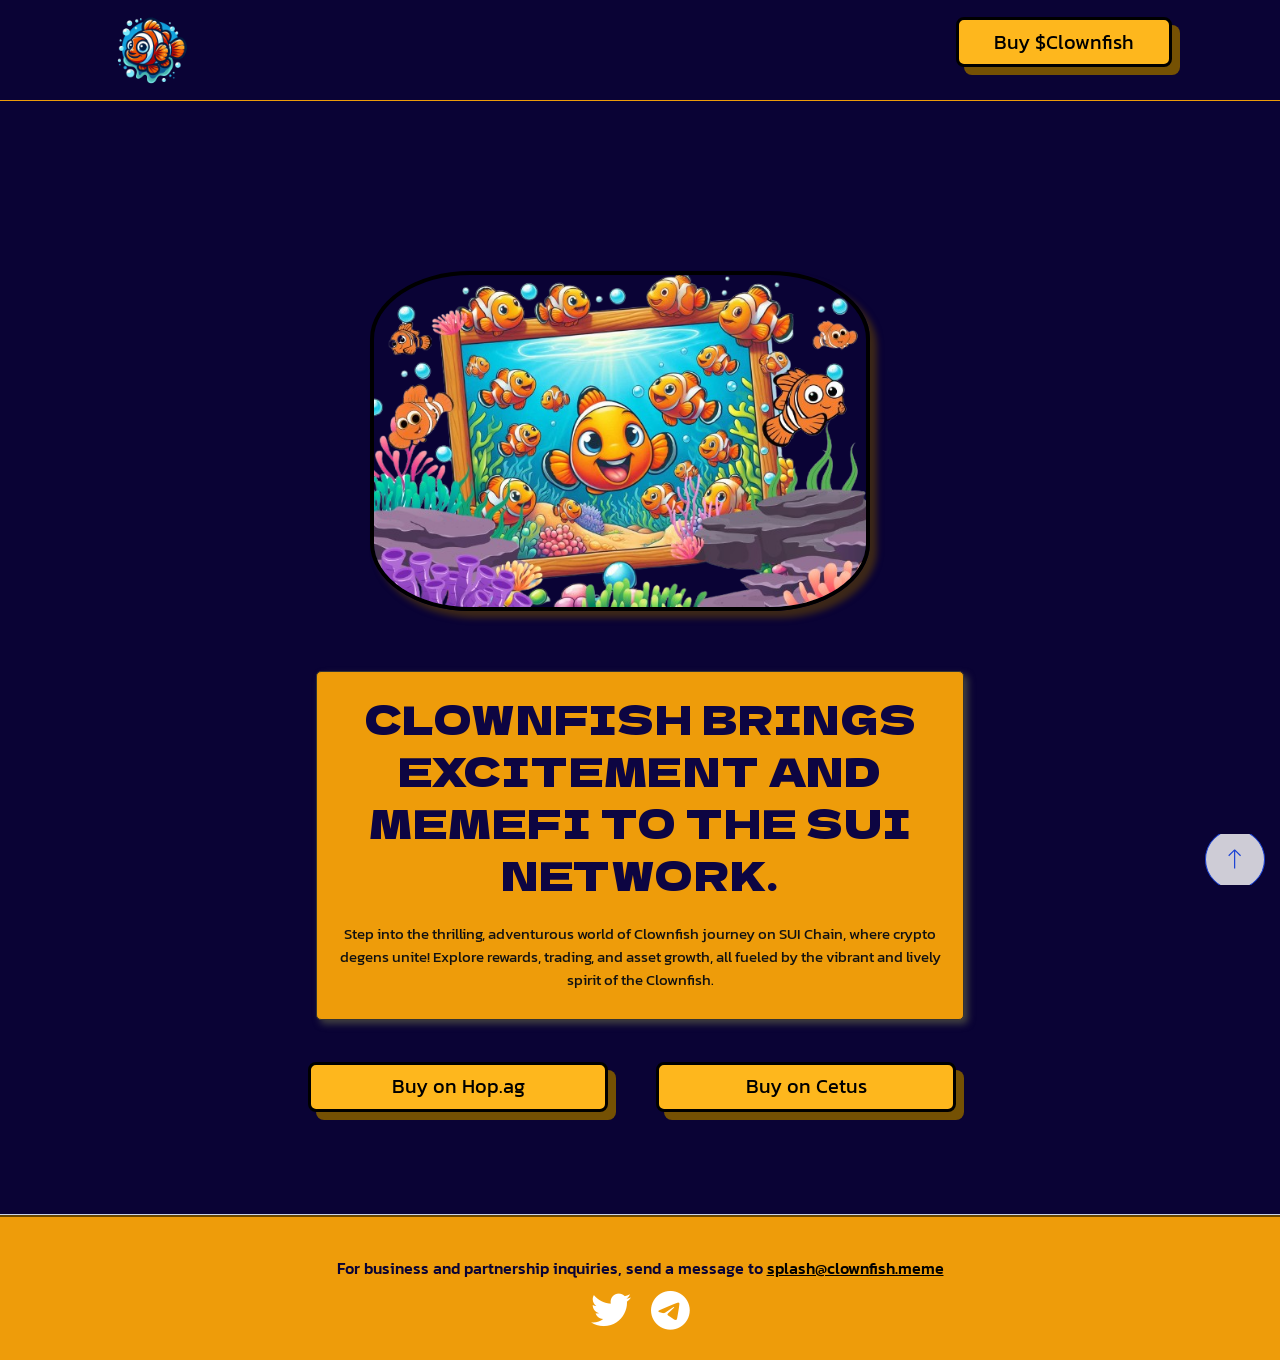
==== index.html @ 293bdab3 "deploy 4" ====
<!DOCTYPE html>
<html lang="en">
  <head>
    <meta charset="UTF-8" />
    <meta http-equiv="X-UA-Compatible" content="IE=edge" />
    <meta name="viewport" content="width=device-width, initial-scale=1.0" />
    <meta
      name="theme-color"
      media="(prefers-color-scheme: light)"
      content="white"
    />
    <meta
      name="theme-color"
      media="(prefers-color-scheme: dark)"
      content="#222222"
    />
    <!-- Google Fonts -->

    <!-- CSS Styles  -->
    <link
      href="https://fonts.googleapis.com/css2?family=Kanit:wght@400;500&amp;family=Dela+Gothic+One&amp;display=swap"
      rel="stylesheet"
    />
    <link rel="stylesheet" href="css/vendor/bootstrap.min.css" />
    <link rel="stylesheet" href="css/vendor/animate.css" />
    <link rel="stylesheet" href="css/vendor/owl.carousel.min.css" />
    <link rel="stylesheet" href="css/vendor/owl.theme.default.min.css" />
    <link rel="stylesheet" href="css/style.min5152.css?ver=1.0" />
    <link rel="stylesheet" href="./css/style.css" />
    <!-- <link rel="shortcut icon" href="./assets/logo.png" /> -->
    <title>Welcome to Clownfish!</title>
    <meta
      name="description"
      content="Step into the thrilling, adventurous world of Clownfish journey on SUI Chain"
    />
    <meta
      name="keywords"
      content="Clownfish, SUI Chain, Meme Finance, Memefi, Meme, DAO, Decentralized Autonomous Organization, Clownfish token, Clownfish meme token"
    />
    <link
      rel="shortcut icon"
      href="./img/favicons/favicon.ico"
      type="image/x-icon"
    />
    <link
      rel="apple-touch-icon"
      href="./img/favicons/apple-touch-icon.png"
      sizes="180x180"
    />
    <link
      rel="android-chrome"
      href="img/favicons/android-chrome-192x192.png"
      sizes="192x192"
    />
    <meta
      name="msapplication-TileImage"
      content="img/favicons/favicon-32x32.png"
    />
    <meta name="msapplication-TileColor" content="#B20099" />
    <meta name="application-name" content="name" />
    <link
      rel="stylesheet"
      href="https://cdnjs.cloudflare.com/ajax/libs/font-awesome/6.6.0/css/all.min.css"
    />
  </head>

  <body class="theme-light">
    <!-- <header class="header" style="background: url(/assets/banner-bg.avif)"> -->
    <header class="header" style="background: #0a0335">
      <div class="" style="border-bottom: 1px solid #ee9c0a !important">
        <div class="container">
          <nav
            class="header__navbar navbar navbar-expand-lg header-flex"
            style="height: 100px"
          >
            <div class="logo-width">
              <a class="navbar-brand" href="/">
                <img src="./img/logo.png" alt="" class="logo-img" />
              </a>
            </div>
            <button
              class="navbar-toggler hide-on-mobile"
              type="button"
              data-bs-toggle="collapse"
              data-bs-target="#navbarContent"
              aria-controls="navbarContent"
              aria-expanded="false"
              aria-label="Toggle navigation"
            >
              <i class="fa fa-bars" style="font-size: 35px"></i>
            </button>
            <!-- <div
            class="collapse navbar-collapse menu-width shadow-box hide-on-mobile"
            id="navbarContent"
          >
            <ul class="menu-container shadow-box-inner">
              <li class="nav-item">
                <a class="nav-link" href="#about">About</a>
              </li>
              <li class="nav-item">
                <a class="nav-link" href="#ecosystem">Ecosystem</a>
              </li>

              <li class="nav-item">
                <a class="nav-link" href="#roadmap">Roadmap</a>
              </li>
              <li class="nav-item">
                <a class="nav-link" href="#tokenomics">Tokenomics</a>
              </li>
            </ul>
          </div> -->
            <div class="shadow-box logo-width hide-on-mobile">
              <a
                class="navbar-brand shadow-box-inner buy-btn"
                href=""
                target="_blank"
              >
                Buy $Clownfish
              </a>
            </div>
          </nav>
        </div>
      </div>
      <section
        class="section-hero"
        style="background: #0a0335; border-bottom: 0px solid #ee9c0a !important"
      >
        <div class="section-hero__container container banner-container">
          <div class="top-text-container"></div>
          <div class="banner-upper">
            <div
              class="banner-img-container animate__animated animate__slideInUp animate__delay-1s"
            >
              <img src="./img/fish-2.png" alt="" class="swingX2 banner" />
              <!-- <img src="./img/fish.png" alt="" class="swingX" /> -->
              <!-- <img src="./assets/img4.jpg" alt="" class="swingX2" /> -->
            </div>

            <div class="about-text-container">
              <div class="about-text">
                <h2
                  class="section-description__title nft-h2 wow animate__animated animate__fadeIn"
                  style="color: #0d0542; text-align: center"
                >
                  Clownfish brings excitement and Memefi to the Sui network.
                </h2>
                <p
                  class="section-description__text animate__animated animate__fadeIn animate__delay-2s"
                  style="color: #111; text-align: center"
                >
                  Step into the thrilling, adventurous world of Clownfish
                  journey on SUI Chain, where crypto degens unite! Explore
                  rewards, trading, and asset growth, all fueled by the vibrant
                  and lively spirit of the Clownfish.
                </p>
              </div>
              <div class="buy-btn-cont">
                <div class="shadow-box btn-width swingSlow">
                  <a
                    class="navbar-brand shadow-box-inner buy-btn"
                    href=""
                    target="_blank"
                  >
                    Buy on Hop.ag
                  </a>
                </div>
                <div class="shadow-box btn-width swingSlow">
                  <a
                    class="navbar-brand shadow-box-inner buy-btn"
                    href=""
                    target="_blank"
                  >
                    Buy on Cetus</a
                  >
                </div>
              </div>
            </div>
          </div>
        </div>
      </section>
    </header>

    <!-- <main class="main m-0 p-0 section-2-bg" style="border: 0px !important">
      <section style="background: #000">
        <div class="section-hero__container container banner-container">
          <div class="video-section">
            <div class="video-container">
              <p>Watch <span style="color: #bbb">Project</span> Trailer</p>
              <iframe
                src="https://www.youtube.com/embed/z_AbfPXTKms?si=oS0ZewDvRdqZ8GlW"
                title="YouTube video player"
                frameborder="0"
                allow="accelerometer; autoplay; clipboard-write; encrypted-media; gyroscope; picture-in-picture; web-share"
                referrerpolicy="strict-origin-when-cross-origin"
                allowfullscreen
              ></iframe>
            </div>
            <div
              class="banner-img-container animate__animated animate__slideInUp animate__delay-1s col-lg-5 col-md-10 col-12 img-box"
            >
              <img src="./assets/img3.jpg" alt="" class="swing" />
              <img src="./assets/img1.jpg" alt="" class="swingX2" />
            </div>
          </div>
        </div>
      </section>
    </main> -->

    <footer
      style="
        background-color: #ee9c0a;
        border-top: 2px solid #684701 !important;
      "
    >
      <div class="footer__container container">
        <div class="row">
          <div class="col-12">
            <div class="footer__social">
              <p
                style="
                  color: #0a0335;
                  font-weight: 500;
                  font-size: 16px;
                  text-align: center;
                  margin-bottom: 10px;
                  margin-top: 40px;
                "
              >
                For business and partnership inquiries, send a message to
                <a href="mailto:splash@clownfish.meme" style="color: #000"
                  >splash@clownfish.meme</a
                >
              </p>
              <ul class="social__list" style="margin-bottom: 30px">
                <li class="social__item_footer">
                  <a
                    class="d-flex text-decoration-none"
                    href="https://x.com/ClownfishOnSui"
                    target="_blank"
                    style="color: #fff"
                  >
                    <i class="fa-brands fa-twitter social-icon-item"></i>
                  </a>
                </li>
                <li class="social__item_footer">
                  <a
                    class="d-flex text-decoration-none"
                    href="https://t.me/ClownfishOnSui"
                    target="_blank"
                    style="color: #fff"
                  >
                    <i class="fa-brands fa-telegram social-icon-item"></i>
                  </a>
                </li>
              </ul>
            </div>
          </div>
        </div>
      </div>
    </footer>

    <div class="scroll-to-top"></div>

    <!-- Javascript Files -->
    <script src="js/vendor/jquery-3.6.0.min.js"></script>
    <script src="js/vendor/bootstrap.min.js"></script>
    <script src="js/vendor/wow.min.js"></script>
    <script src="js/vendor/owl.carousel.min.js"></script>
    <script src="js/script5152.js?ver=1.0"></script>
    <script>
      new WOW().init();
    </script>

    <script>
      const ca = "0xce1754f1ac7461AA62781Ff69fe318e90f8E8bC1";
      const caDiv = document.querySelector("#ca");
      caDiv.innerText = `CA: ${ca.substr(0, 10)}...${ca.substr(
        30,
        42
      )} (tap to copy)`;
      caDiv.addEventListener("click", function () {
        const input = document.createElement("input");
        input.value = ca;
        document.body.appendChild(input);
        input.select();
        document.execCommand("copy");
        document.body.removeChild(input);
        alert(`Contract address successfully copied`);
      });
    </script>
  </body>
</html>
---- css/style.min5152.css ----
@charset "UTF-8";
body {
  margin: 0;
  padding: 0;
  min-height: 100vh;
  display: flex;
  flex-direction: column;
  font-family: 'Kanit', sans-serif;
  font-weight: 400;
  font-size: 15px;
  line-height: 23px;
}
body.theme-dark {
  background-color: #222;
  color: #fff;
}

.main {
  position: relative;
  overflow: hidden;
}

.py-60 {
  padding-top: 60px;
  padding-bottom: 60px;
}

.container {
  padding-left: 16px;
  padding-right: 16px;
  box-sizing: border-box;
}
@media (min-width: 576px) {
  .container {
    max-width: 100%;
  }
}
@media (min-width: 768px) {
  .container {
    max-width: 720px;
    padding-left: 0;
    padding-right: 0;
  }
}
@media (min-width: 992px) {
  .container {
    max-width: 960px;
  }
}
@media (min-width: 1200px) {
  .container {
    max-width: 1080px;
  }
}

.image img {
  max-width: 100%;
  background: #ecf0fa;
  border-radius: 25px;
}
.theme-dark .image img {
  background-color: #444;
}
.image figcaption {
  align-self: flex-start;
}

.table {
  margin-top: 15px;
  margin-bottom: 40px;
  border: 1px solid #cdd5ea;
}
.theme-dark .table {
  border: 1px solid #444;
}
.table th {
  color: #feb71d;
  padding: 15px 20px;
}
.theme-dark .table th {
  color: #917ffb;
}
.table td {
  padding: 15px 20px 18px 20px;
}
.theme-dark .table td {
  color: #fff;
}
.table > :not(:first-child),
.table tbody {
  border-top: 2px solid #feb71d;
}
.theme-dark .table > :not(:first-child),
.theme-dark .table tbody {
  border-top: 2px solid #917ffb;
}

.blockquote {
  position: relative;
  display: flex;
  margin-bottom: 46px;
  font-weight: 500;
  font-size: 19px;
  line-height: 25px;
}
.blockquote p {
  font-size: inherit;
}
.blockquote::before {
  content: '“';
  display: flex;
  justify-content: center;
  align-items: center;
  width: 35px;
  height: 35px;
  flex-shrink: 0;
  margin-right: 17px;
  font-family: 'Dela Gothic One', cursive;
  font-style: normal;
  font-weight: 400;
  font-size: 29.5775px;
  line-height: 26px;
  text-transform: uppercase;
  color: #fff;
  background-color: #feb71d;
  border-radius: 50%;
}
.theme-dark .blockquote::before {
  background-color: #917ffb;
}
.blockquote-wrapper {
  margin-top: 55px;
  margin-bottom: 40px;
}
.blockquote-footer {
  display: flex;
  align-items: center;
  padding-left: 50px;
}
.blockquote-footer::before {
  display: none;
}
.blockquote-footer cite {
  font-style: normal;
  font-weight: 500;
  font-size: 16px;
  color: #222;
  line-height: 25px;
}
.blockquote-footer cite span {
  display: block;
  opacity: 0.6;
}
.theme-dark .blockquote-footer cite {
  color: #fff;
}
.blockquote-image {
  width: 60px;
  height: 60px;
  border-radius: 50%;
  overflow: hidden;
  margin-right: 20px;
}
.blockquote-image img {
  width: 100%;
  height: 100%;
  object-fit: cover;
  object-position: center;
}

.figure-img {
  margin-bottom: 12px;
}
.figure-caption {
  font-size: 13px;
  line-height: 18px;
  opacity: 0.65;
  color: #222;
}
.theme-dark .figure-caption {
  color: #fff;
}

.theme-dark .image-demo--light {
  display: none;
}
.image-demo--dark {
  display: none;
}
.theme-dark .image-demo--dark {
  display: block;
}

.rounded {
  border-radius: 15px !important;
}
@media (min-width: 768px) {
  .rounded {
    border-radius: 25px !important;
  }
}

.scroll-to-top {
  display: none;
  position: fixed;
  bottom: 15px;
  right: 15px;
  width: 60px;
  height: 60px;
  opacity: 0.8;
  background-image: url(../img/scroll.svg);
  background-repeat: no-repeat;
  background-size: 100%;
  background-position: center;
  cursor: pointer;
  transition: all 800ms ease-in-out;
  z-index: 1;
}
.scroll-to-top:hover {
  opacity: 1;
  transform: scale(1.1);
}
.theme-dark .scroll-to-top {
  background-image: url(../img/scroll-dark.svg);
}

a {
  color: #feb71d;
}
a .theme-dark {
  color: #917ffb;
}
a:hover,
a:focus {
  text-decoration: none;
}
a:visited {
  color: #b63cef;
  text-decoration: underline;
}
a.link-demo {
  display: block;
}
a.link-demo--novisit {
  color: #feb71d !important;
}
.theme-dark a.link-demo--novisit {
  color: #917ffb !important;
}
a.link-demo--visit {
  color: #b63cef !important;
}

.list {
  margin: 0;
  padding: 0;
  padding-left: 15px;
  list-style-position: outside;
  margin-top: 15px;
  margin-bottom: 40px;
}
.list li {
  padding-left: 8px;
}
.list li:not(:last-child) {
  margin-bottom: 12px;
}

.nft-h1,
.nft-h2,
.nft-h3,
.nft-h4 {
  margin: 0;
  padding: 0;
  color: #222;
}
.theme-dark .nft-h1,
.theme-dark .nft-h2,
.theme-dark .nft-h3,
.theme-dark .nft-h4 {
  color: #fff;
}

.nft-h1 {
  margin: 0;
  padding: 0;
  font-family: 'Dela Gothic One', cursive;
  font-weight: 400;
  font-size: 35px;
  line-height: 41px;
  margin-bottom: 20px;
  text-transform: uppercase;
  letter-spacing: 0.02em;
}
@media (min-width: 992px) {
  .nft-h1 {
    font-size: 49px;
    line-height: 56px;
  }
}

.nft-h2 {
  margin: 0;
  padding: 0;
  font-family: 'Dela Gothic One', cursive;
  font-weight: 400;
  font-size: 20px;
  line-height: 24px;
  margin-bottom: 16px;
  text-transform: uppercase;
  letter-spacing: 0.02em;
}
@media (min-width: 768px) {
  .nft-h2 {
    font-size: 34px;
    line-height: 42px;
  }
}
@media (min-width: 992px) {
  .nft-h2 {
    font-size: 40px;
    line-height: 52px;
  }
}
.content .nft-h2 {
  margin-top: 50px;
}
@media (min-width: 768px) {
  .nft-h2--long {
    font-size: 32px;
    line-height: 40px;
  }
}

.nft-h3 {
  margin: 0;
  padding: 0;
  font-family: 'Dela Gothic One', cursive;
  font-weight: 400;
  font-size: 30px;
  line-height: 40px;
}
.content .nft-h3 {
  margin-top: 40px;
  margin-bottom: 9px;
}

.nft-h4 {
  margin: 0;
  padding: 0;
  font-family: 'Dela Gothic One', cursive;
  font-weight: 400;
  font-size: 16px;
  line-height: 23px;
}
.content .nft-h4 {
  margin-top: 40px;
  margin-bottom: 17px;
}

:root {
  --animate-delay: 0.5s;
}

.content {
  max-width: 713px;
  margin-left: auto;
  margin-right: auto;
  padding-top: 50px;
}
.content-section {
  display: block;
  margin-bottom: 60px;
}
@media (min-width: 768px) {
  .content-section {
    margin-bottom: 120px;
  }
}
.content-section.columns {
  margin-bottom: 60px;
}
@media (min-width: 768px) {
  .content-section.columns {
    margin-bottom: 120px;
  }
}

.btn {
  margin: 0;
  padding: 0;
  display: inline-flex;
  justify-content: center;
  align-items: center;
  font-family: 'Dela Gothic One', cursive;
  font-size: 12px;
  line-height: 30px;
  letter-spacing: 0.02em;
  text-transform: uppercase;
  text-decoration: none;
  -webkit-tap-highlight-color: transparent;
  outline: none;
}

.btn-animate {
  opacity: 0;
  visibility: hidden;
  -webkit-tap-highlight-color: transparent;
  outline: none;
  border-radius: 20px;
}
@media (max-width: 768px) {
  .btn-animate--primary:focus {
    box-shadow: none;
    background-color: #0136e7;
  }
}
@media (max-width: 768px) {
  .btn-animate--white:focus {
    box-shadow: none;
    background-color: #e0e0e0;
  }
}
@media (max-width: 768px) {
  .btn-animate--outlined:focus {
    box-shadow: none;
    background-color: #e0e0e0;
  }
}
.btn-animate__container {
  display: flex;
  position: relative;
  height: 40px;
}
@media (min-width: 768px) {
  .btn-animate__container {
    height: 45px;
  }
}
.btn-animate__background {
  left: 0;
  width: 100%;
  height: 100%;
  position: absolute;
  border-radius: 20px;
  left: auto;
  right: 0;
  top: 0;
  bottom: 0;
  margin: auto;
  transition: all 300ms cubic-bezier(0.17, 0.17, 0.16, 1);
}
.btn-animate__background--primary {
  background-color: #feb71d;
}
.theme-dark .btn-animate__background--primary {
  background-color: #917ffb;
}
.btn-animate__background--white {
  background-color: #fff;
}
.btn-animate__background--outlined {
  background-color: #fff;
  border: 1px solid #222;
}
.theme-dark .btn-animate__background--outlined {
  background-color: #222;
  border: 1px solid #fff;
}
.btn-animate__text {
  font-family: 'Dela Gothic One', cursive;
  font-size: 10px;
  line-height: 26px;
  letter-spacing: 0.02em;
  text-transform: uppercase;
  margin: 0;
  white-space: nowrap;
  transition: all 300ms cubic-bezier(0.33, 0, 0, 1);
}
@media (min-width: 768px) {
  .btn-animate__text {
    font-size: 12px;
    line-height: 30px;
  }
}
.btn-animate__text--primary {
  color: #fff;
}
.btn-animate__text--dark {
  color: #000;
}
.btn-animate__text--white {
  color: #222;
}
.btn-animate__text--outlined {
  color: #222;
}
.theme-dark .btn-animate__text--outlined {
  color: #fff;
}
.btn-animate__text-container {
  position: relative;
  padding: 10px 28px;
  display: flex;
  justify-content: center;
  align-items: center;
  transition: all 300ms cubic-bezier(0.33, 0, 0, 1);
}
.btn-animate__icon {
  position: relative;
  fill: currentColor;
  width: 12px;
  height: 12px;
  margin-left: 0.1rem;
  transform: rotate(-90deg);
  transition: all 300ms cubic-bezier(0.33, 0, 0, 1);
}
.btn-animate__icon-mask {
  top: 0;
  left: 0;
  width: 100%;
  height: 100%;
  position: absolute;
  display: flex;
  justify-content: flex-end;
  align-items: center;
  border-radius: 20px;
  overflow: hidden;
}
.btn-animate__icon-background {
  top: 0;
  left: 0;
  width: 100%;
  height: 100%;
  position: absolute;
  border-radius: 50%;
}
.btn-animate__icon-container {
  width: 45px;
  height: 45px;
  display: flex;
  justify-content: center;
  align-items: center;
  position: relative;
}
.btn-animate.mouseover .btn-animate__background {
  width: 45px;
  height: 45px;
  border-radius: 45px;
}
.btn-animate.mouseover .btn-animate__text--primary {
  color: #222;
}
.theme-dark .btn-animate.mouseover .btn-animate__text--primary {
  color: #fff;
}
.btn-animate.mouseover .btn-animate__text--white {
  color: #fff;
}
.btn-animate.mouseover .btn-animate__icon--primary {
  color: #fff;
}
.btn-animate.mouseover .btn-animate__icon--white {
  color: #222;
}
.btn-animate.mouseover .btn-animate__icon--outlined {
  color: #222;
}
.theme-dark .btn-animate.mouseover .btn-animate__icon--outlined {
  color: #fff;
}

.btn-slide {
  display: inline-flex;
  align-items: center;
  color: #222;
  text-decoration: none;
  text-transform: uppercase;
}
.theme-dark .btn-slide {
  color: #fff;
}
.btn-slide:hover,
.btn-slide:focus {
  color: #222;
}
.theme-dark .btn-slide:hover,
.theme-dark .btn-slide:focus {
  color: #fff;
}
@media (max-width: 768px) {
  .btn-slide:active {
    color: #484848;
  }
}
.btn-slide__text {
  font-family: 'Dela Gothic One', cursive;
  white-space: nowrap;
  font-size: 17px;
  line-height: 30px;
  color: inherit;
  position: relative;
  z-index: 2;
  transition: all 800ms cubic-bezier(0.17, 0.17, 0.16, 1);
}
.btn-slide__text-container {
  overflow: hidden;
  height: 30px;
}
.btn-slide__ellipse {
  position: relative;
  flex-shrink: 0;
  left: -50px;
  z-index: 1;
  width: 72px;
  height: 72px;
  border-radius: 50%;
  background-color: #feb71d;
}
.theme-dark .btn-slide__ellipse {
  background-color: #917ffb;
}

.cards__list {
  margin: 0 -10px;
  list-style-type: none;
  padding: 0;
}
.cards__item {
  padding: 0 10px 15px 10px;
}
.cards__item:last-child {
  padding-bottom: 0;
}
@media (min-width: 992px) {
  .cards__item {
    padding-bottom: 30px;
  }
}
.cards__header {
  display: flex;
  align-items: center;
  margin-bottom: 18px;
}
.cards__header .cards__icon {
  margin-bottom: 0;
}
.cards__header .cards__title {
  margin-bottom: 0;
}
.cards__icon {
  display: flex;
  width: 43px;
  height: 43px;
  margin-bottom: 16px;
  border-radius: 50%;
}
.cards__icon svg {
  color: #feb71d;
  fill: currentColor;
}
.theme-dark .cards__icon svg {
  color: #917ffb;
}
.cards__icon img {
  width: 100%;
  height: 100%;
  object-fit: cover;
  object-position: center;
}
.cards__number {
  font-family: 'Dela Gothic One', cursive;
  font-size: 28px;
  line-height: 48px;
  color: #feb71d;
  letter-spacing: 0.02em;
  text-transform: uppercase;
  margin-bottom: 5px;
}
@media (min-width: 768px) {
  .cards__number {
    font-size: 32px;
    line-height: 52px;
    margin-bottom: 14px;
  }
}
.theme-dark .cards__number {
  color: #917ffb;
}
.cards__title {
  margin-bottom: 4px;
}
.theme-dark .cards__title {
  color: #fff;
}
.cards__text {
  opacity: 0.65;
  margin-bottom: 0;
}
.theme-dark .cards__text {
  color: #fff;
}

.carousel__nav {
  display: flex;
}
.carousel__prev,
.carousel__next {
  display: flex;
  justify-content: center;
  align-items: center;
  width: 40px;
  height: 40px;
  background-color: #fff;
  border: 1px solid #cdd5ea;
  border-radius: 50%;
  transition: all 300ms ease-in-out;
  cursor: pointer;
}
.theme-dark .carousel__prev,
.theme-dark .carousel__next {
  background-color: #222;
  border: 1px solid #777;
}
.carousel__prev svg,
.carousel__next svg {
  width: 19px;
  height: 13px;
  color: #feb71d;
  fill: currentColor;
  transition: all 300ms ease-in-out;
}
.theme-dark .carousel__prev svg,
.theme-dark .carousel__next svg {
  color: #917ffb;
}
.carousel__prev:hover,
.carousel__prev:focus,
.carousel__next:hover,
.carousel__next:focus {
  background-color: #feb71d;
}
.carousel__prev:hover svg,
.carousel__prev:focus svg,
.carousel__next:hover svg,
.carousel__next:focus svg {
  color: #fff;
}
.theme-dark .carousel__prev:hover,
.theme-dark .carousel__prev:focus,
.theme-dark .carousel__next:hover,
.theme-dark .carousel__next:focus {
  background-color: #917ffb;
  border: 1px solid #917ffb;
}

.owl-carousel .owl-dots .owl-dot span {
  margin: 5px 12px;
  background: #fff;
  border: 1px solid #cdd5ea;
  transition: all 0.2s ease;
}
.owl-carousel .owl-dots .owl-dot:hover span {
  opacity: 0.4;
  background: #feb71d;
  border: 1px solid #feb71d;
}
.theme-dark .owl-carousel .owl-dots .owl-dot:hover span {
  background: #917ffb;
  border: 1px solid #917ffb;
}
.owl-carousel .owl-dots .owl-dot.active span {
  background: #feb71d;
  border: 1px solid #feb71d;
}
.theme-dark .owl-carousel .owl-dots .owl-dot.active span {
  background: #917ffb;
  border: 1px solid #917ffb;
}
.owl-carousel .owl-dots .owl-dot.active:hover span {
  opacity: 1;
}

.social__list {
  list-style-type: none;
  margin-top: 0;
  margin-bottom: 0;
  padding-left: 0;
  display: flex;
  justify-content: center;
}
.social__item {
  margin: 0;
  padding: 0;
  padding: 9px 0;
}
.social__item:not(:last-child) {
  margin-bottom: 0;
}
@media (min-width: 992px) {
  .social__item:not(:last-child) {
    margin-inline-end: 20px;
  }
}
.social__item svg {
  width: 35px;
  height: 35px;
  margin-inline-end: 18px;
  color: #15151e;
  fill: currentColor;
}
.social__item_footer svg {
  width: 35px;
  height: 35px;
  margin-inline-end: 18px;
  color: #feb71d;
  fill: currentColor;
}
@media (min-width: 992px) {
  .social__item svg {
    margin-inline-end: 0;
  }
}
.theme-dark .social__item svg {
  color: #fff;
}
.social__item a {
  color: #222;
  align-items: center;
  height: auto;
}
.theme-dark .social__item a {
  color: #fff;
}
.social__item:hover svg,
.social__item:focus svg {
  color: #feb71d;
}
.theme-dark .social__item:hover svg,
.theme-dark .social__item:focus svg {
  color: #917ffb;
}

.spacer--20 {
  height: 20px;
}
.spacer--50 {
  height: 50px;
}

.columns {
  margin-bottom: 40px;
}
@media (min-width: 576px) {
  .columns {
    display: flex;
    justify-content: space-between;
  }
}
.columns div:first-child {
  margin-bottom: 20px;
}
@media (min-width: 576px) {
  .columns div:first-child {
    margin-bottom: 0;
  }
}
@media (min-width: 576px) {
  .columns__content {
    width: 58%;
  }
}
@media (min-width: 576px) {
  .columns__image {
    width: 36%;
  }
}

.header {
  border-bottom: 1px solid #cdd5ea;
}
.theme-dark .header {
  border-bottom: 1px solid #777;
}
.header .navbar {
  padding-top: 16px;
  padding-bottom: 16px;
}
@media (min-width: 992px) {
  .header .navbar {
    padding-top: 8px;
    padding-bottom: 8px;
  }
}
.header .navbar-brand {
  margin-inline-end: 20px;
  padding: 0;
}
.theme-dark .header .navbar-brand__dark {
  display: block;
}
.theme-dark .header .navbar-brand__light {
  display: none;
}
.header .navbar-toggler {
  padding: 0;
  border: none;
}
.header .navbar-toggler:hover,
.header .navbar-toggler:focus {
  box-shadow: none;
}
.header .navbar-toggler[aria-expanded='true'] .navbar-toggler-icon {
  background-image: url(../img/sprite.svg#menu-close);
  width: 22px;
  height: 22px;
}
.theme-dark .header .navbar-toggler[aria-expanded='true'] .navbar-toggler-icon {
  background-image: url(../img/sprite.svg#menu-close-dark);
}
.header .navbar-toggler[aria-expanded='false'] .navbar-toggler-icon {
  background-image: url(../img/sprite.svg#menu-open);
  width: 29px;
  height: 22px;
}
.theme-dark .header .navbar-toggler[aria-expanded='false'] .navbar-toggler-icon {
  background-image: url(../img/sprite.svg#menu-open-dark);
}
.header .navbar-nav {
  margin-top: 30px;
  margin-bottom: 0;
  margin-inline-end: auto;
  flex-wrap: wrap;
  flex-grow: 1;
}
@media (min-width: 992px) {
  .header .navbar-nav {
    margin-top: 0;
    margin-right: 53px;
    justify-content: flex-end;
  }
}
.header .navbar-nav .nav-item {
  padding-left: 0;
  margin-bottom: 0;
}
.header .navbar-nav .nav-link {
  font-family: 'Kanit', sans-serif;
  color: #222;
  margin-top: 0;
  padding: 10px 0px;
  white-space: nowrap;
}
.theme-dark .header .navbar-nav .nav-link {
  color: #fff;
}
@media (min-width: 992px) {
  .header .navbar-nav .nav-link {
    margin-top: 0;
    padding: 5px 17.5px;
  }
}
.header .navbar-nav .nav-link:hover,
.header .navbar-nav .nav-link:focus {
  color: #feb71d;
}
.theme-dark .header .navbar-nav .nav-link:hover,
.theme-dark .header .navbar-nav .nav-link:focus {
  color: #917ffb;
}
.header__social {
  margin-top: 5px;
  margin-bottom: 33px;
  padding-inline-start: 5px;
}
@media (min-width: 992px) {
  .header__social {
    margin-top: 0;
    margin-bottom: 0;
    padding-inline-start: 0;
  }
}
.header__social .social__list {
  display: block;
}
@media (min-width: 992px) {
  .header__social .social__list {
    display: flex;
  }
}

.footer {
  margin-top: auto;
  border-top: 1px solid #cdd5ea;
  padding-top: 27px;
  padding-bottom: 27px;
}
.theme-dark .footer {
  border-top: 1px solid rgba(255, 255, 255, 0.15);
}
.footer__social .social__item {
  padding-top: 0;
  padding-bottom: 0;
}
@media (min-width: 992px) {
  .footer__social .social__item:not(:last-child) {
    margin-inline-end: 40px;
  }
}
.footer__social .social__item:last-child svg {
  margin-right: 0;
}
.footer__social .social__item svg {
  width: 45px;
  height: 45px;
}
.footer__social .social__item span {
  display: none;
}

.page-404 {
  min-height: calc(100vh - 188px);
  display: flex;
  flex-direction: column;
  position: relative;
}
.page-404__background {
  position: absolute;
  top: 0;
  left: 0;
  width: 100%;
  height: 100%;
  background-image: url(../img/404.svg);
  background-repeat: no-repeat;
  background-size: cover;
  background-position: center;
  z-index: -1;
}
.theme-dark .page-404__background {
  opacity: 0.1;
}
.page-404__container {
  flex-grow: 1;
  display: flex;
  flex-direction: column;
  align-items: center;
  justify-content: center;
}
.page-404__title {
  font-size: 66px;
  line-height: 78px;
  margin-bottom: 8px;
}
.page-404__text {
  font-size: 19px;
  line-height: 25px;
  margin-bottom: 50px;
}

.section-hero {
  background-color: #ecf0fa;
  padding-top: 10px;
  padding-bottom: 94px;
  position: relative;
  overflow-x: hidden;
  background-image: url(../img/section-hero-ornament.svg);
  background-repeat: no-repeat;
  background-size: contain;
  background-position: center right;
}
.theme-dark .section-hero {
  background-image: url(../img/section-hero-ornament-dark.svg);
}
@media (min-width: 768px) {
  .section-hero {
    padding-top: 60px;
  }
}
.theme-dark .section-hero {
  background-color: #333;
}
.section-hero__wrapper {
  display: block;
}
@media (min-width: 768px) {
  .section-hero__wrapper {
    display: flex;
    flex-direction: row;
  }
}
.section-hero__content {
  flex-shrink: 0;
  max-width: 460px;
  padding-top: 40px;
}
@media (min-width: 992px) {
  .section-hero__content {
    max-width: 520px;
    padding-top: 70px;
  }
}
@media (min-width: 1200px) {
  .section-hero__content {
    max-width: 726px;
  }
}
.section-hero__title {
  margin-bottom: 5px;
}
@media (min-width: 768px) {
  .section-hero__title {
    display: flex;
    flex-direction: row;
    margin-bottom: 24px;
  }
}
.theme-dark .section-hero__title {
  color: #fff;
}
.section-hero__text {
  font-size: 17px;
  line-height: 23px;
  margin-bottom: 26px;
}
@media (min-width: 768px) {
  .section-hero__text {
    font-size: 19px;
    line-height: 25px;
    max-width: 450px;
    margin-bottom: 59px;
  }
}
@media (min-width: 1200px) {
  .section-hero__text {
    max-width: 588px;
  }
}
.theme-dark .section-hero__text {
  color: #fff;
}
.section-hero__image {
  display: block;
  position: relative;
  flex-shrink: 0;
  width: 560px;
  height: 490px;
  margin-left: -100px;
  margin-right: -100px;
}
@media (min-width: 768px) {
  .section-hero__image {
    margin-left: 0;
    margin-right: 0;
    margin-top: 40px;
  }
}
.section-hero__image-img {
  box-sizing: border-box;
  width: 190px;
  height: auto;
  padding: 7px;
  overflow: hidden;
  position: absolute;
  overflow: hidden;
  transition: all 800ms cubic-bezier(0.075, 0.82, 0.165, 1);
}
.section-hero__image-img img {
  width: 100%;
  height: 100%;
  object-fit: cover;
  object-position: center;
  border-radius: 112px;
}
.section-hero__image-img--1 {
  height: 245px;
  border-radius: 112px;
  left: 0;
  top: 80px;
}
.section-hero__image-img--2 {
  height: 190px;
  border-radius: 50%;
  left: calc(50% - 88px);
  top: 27px;
}
.section-hero__image-img--3 {
  height: 245px;
  border-radius: 112px;
  left: calc(50% - 88px);
  bottom: 30px;
}
.section-hero__image-img--4 {
  height: 295px;
  border-radius: 112px;
  right: -12px;
  top: 0;
  z-index: -1;
}
.section-hero__image-img--5 {
  height: 190px;
  border-radius: 112px;
  right: -12px;
  bottom: 0;
  z-index: -1;
}

.section-description {
  padding-top: 80px;
  padding-bottom: 70px;
  background-image: url(../img/description-block-image.svg);
  background-repeat: no-repeat;
  background-size: contain;
  background-position: 75% -12px;
}
@media (min-width: 768px) {
  .section-description {
    padding-top: 114px;
    padding-bottom: 114px;
    background-size: auto;
  }
}
.theme-dark .section-description {
  background-image: url(../img/description-block-image-dark.svg);
}
.section-description__title {
  margin-bottom: 18px;
}
@media (min-width: 768px) {
  .section-description__title {
    margin-bottom: 22px;
  }
}
.theme-dark .section-description__title {
  color: #fff;
}
.section-description__text {
  font-size: 15px;
  line-height: 23px;
  margin-bottom: 8px;
}
.theme-dark .section-description__text {
  color: #fff;
}

.section-philosophy {
  margin-bottom: 70px;
}
@media (min-width: 768px) {
  .section-philosophy {
    margin-bottom: 123px;
  }
}
.section-philosophy__wrapper {
  background-color: #222;
  border-radius: 25px;
  overflow: hidden;
}
.theme-dark .section-philosophy__wrapper {
  background-color: #333;
}
.section-philosophy__column {
  padding: 60px 30px 30px;
}
@media (min-width: 576px) {
  .section-philosophy__column {
    padding: 40px 40px 10px;
  }
}
@media (min-width: 768px) {
  .section-philosophy__column {
    padding: 76px 68px 84px 51px;
  }
}
@media (min-width: 1200px) {
  .section-philosophy__column {
    padding: 76px 68px 55px 51px;
  }
}
.section-philosophy__image {
  width: 100%;
  height: 100%;
  object-fit: cover;
  object-position: center;
  width: 100%;
  transition: all 3s cubic-bezier(0.075, 0.82, 0.165, 1);
}
@media (min-width: 768px) {
  .section-philosophy__image {
    width: 97%;
  }
}
.section-philosophy__image:hover {
  transform: scale(1.05) rotate(1deg);
}
.section-philosophy__content {
  position: relative;
  z-index: 1;
}
.section-philosophy__content svg {
  position: absolute;
  z-index: -1;
  right: -301px;
  bottom: -323px;
  width: 436px;
  height: 436px;
  color: #feb71d;
}
@media (min-width: 768px) {
  .section-philosophy__content svg {
    right: -321px;
    bottom: -363px;
  }
}
.theme-dark .section-philosophy__content svg {
  color: #917ffb;
}
.section-philosophy__title {
  color: #fff;
  margin-bottom: 20px;
}
.section-philosophy__text {
  color: #fff;
  margin-bottom: 0;
}
@media (min-width: 768px) {
  .section-philosophy__text {
    font-size: 19px;
    line-height: 25px;
    max-width: 438px;
  }
}
.section-philosophy__list {
  width: 100%;
  display: flex;
  justify-content: space-between;
  flex-wrap: wrap;
  margin: 20px 0 0;
}
@media (min-width: 768px) {
  .section-philosophy__list {
    margin: 30px 0 0;
  }
}
.section-philosophy__list-item {
  padding: 0;
  margin-bottom: 30px;
}
@media (min-width: 992px) {
  .section-philosophy__list-item {
    max-width: 235px;
    padding-right: 16px;
    width: 50%;
    margin-bottom: 0;
  }
}
.section-philosophy__list-title {
  font-family: 'Dela Gothic One', cursive;
  position: relative;
  display: flex;
  align-items: center;
  font-weight: 500;
  font-size: 16px;
  line-height: 23px;
  color: #fff;
  margin-bottom: 3px;
}
.section-philosophy__list-text {
  color: #fff;
  margin-bottom: 0;
}

.section-numbers {
  margin-bottom: 70px;
}
@media (min-width: 992px) {
  .section-numbers {
    margin-bottom: 93px;
  }
}
.section-numbers__title {
  margin-bottom: 20px;
  text-align: left;
}
@media (min-width: 576px) {
  .section-numbers__title {
    text-align: center;
    margin-bottom: 48px;
  }
}
@media (min-width: 576px) {
  .section-numbers__title {
    text-align: center;
  }
}
.theme-dark .section-numbers__title {
  color: #fff;
}

.section-advantages {
  margin-bottom: 70px;
}
@media (min-width: 768px) {
  .section-advantages {
    margin-bottom: 119px;
  }
}
.section-advantages__title {
  text-align: left;
  margin-bottom: 35px;
}
@media (min-width: 576px) {
  .section-advantages__title {
    text-align: center;
    margin-bottom: 50px;
  }
}
.section-advantages__image {
  width: 100%;
  height: 300px;
  margin-bottom: 40px;
  background-color: #ecf0fa;
  background-image: url(../img/flying.jpg);
  background-repeat: no-repeat;
  background-size: cover;
  background-position: center 20%;
  border-radius: 25px;
  position: relative;
}
@media (max-width: 500px) {
  .advantages__image {
    /* height: 80px !important; */
    background-image: url(../img/flying.jpg);
  }
}
@media (min-width: 576px) {
  .section-advantages__image {
    height: 280px;
    background-image: url(../img/flying.jpg);
  }
}
.theme-dark .section-advantages__image {
  background-color: #333;
  background-image: url(../img/gorilla-banner-mobile-dark.jpg);
}
@media (min-width: 576px) {
  .theme-dark .section-advantages__image {
    background-image: url(../img/gorilla-banner-dark.jpg);
  }
}
.section-advantages__list {
  margin-bottom: 25px;
}
@media (min-width: 768px) {
  .section-advantages__list {
    margin-bottom: 31px;
  }
}
.section-advantages__item {
  padding: 0 10px 20px 10px;
}
.section-advantages__item-title {
  margin-bottom: 6px;
}
.section-advantages__button {
  display: flex;
  justify-content: center;
}

.section-roadmap {
  position: relative;
  margin-bottom: 40px;
}
@media (min-width: 768px) {
  .section-roadmap {
    margin-bottom: 60px;
  }
}
.section-roadmap__image {
  display: none;
  position: absolute;
  top: 0;
  left: 0;
  width: 60%;
  height: 670px;
  background-image: url(../img/section-roadmap.jpg);
  background-repeat: no-repeat;
  background-size: contain;
  background-position: left bottom;
  transition: all 3s cubic-bezier(0.075, 0.82, 0.165, 1);
}
.section-roadmap__image:hover {
  transform: scale(1.1) translateX(10px) rotate(2deg);
}
@media (min-width: 1380px) {
  .section-roadmap__image {
    display: block;
  }
}
@media (min-width: 992px) {
  .section-roadmap__image {
    width: 30%;
  }
}
.theme-dark .section-roadmap__image {
  background-image: url(../img/section-roadmap-dark.png);
}
.section-roadmap__wrapper {
  position: relative;
  width: 100%;
  min-height: 500px;
}
.section-roadmap__title {
  margin-bottom: 25px;
}
@media (min-width: 768px) {
  .section-roadmap__title {
    margin-bottom: 20px;
  }
}
.theme-dark .section-roadmap__title {
  color: #fff;
}
.section-roadmap__text {
  font-size: 17px;
  line-height: 23px;
  margin-bottom: 37px;
}
@media (min-width: 768px) {
  .section-roadmap__text {
    font-size: 19px;
    line-height: 25px;
  }
}
.theme-dark .section-roadmap__text {
  color: #fff;
}
.section-roadmap__list {
  margin-bottom: 40px;
}
@media (min-width: 768px) {
  .section-roadmap__list {
    margin-bottom: 50px;
  }
}
.section-roadmap__item {
  border-bottom: 1px solid #cdd5ea;
}
.theme-dark .section-roadmap__item {
  border-bottom: 1px solid #444;
}
.theme-dark .section-roadmap__item:first-child {
  border-top: 1px solid #444;
}
.section-roadmap__item:first-child {
  border-top: 1px solid #cdd5ea;
}
.section-roadmap__item-heading {
  font-family: 'Dela Gothic One', cursive;
  display: flex;
  align-items: center;
  padding: 21px 0 16px 0;
  font-weight: 400;
  font-size: 16px;
  line-height: 23px;
  cursor: pointer;
}
.theme-dark .section-roadmap__item-heading {
  color: #fff;
}
.section-roadmap__item-number {
  font-family: 'Dela Gothic One', cursive;
  display: flex;
  justify-content: center;
  align-items: center;
  min-width: 70px;
  height: 36px;
  margin-right: 18px;
  font-weight: 400;
  font-size: 16px;
  line-height: 23px;
  background-color: #fff;
  border: 1px solid #222222;
  border-radius: 50px;
  transition: all 300ms ease-in-out;
}
.theme-dark .section-roadmap__item-number {
  background-color: #444;
}
.section-roadmap__item-number.opened {
  background-color: #1d51fe;
  color: #fff;
  border: 1px solid #1d51fe;
}
.theme-dark .section-roadmap__item-number.opened {
  background-color: #917ffb;
  border: 1px solid #917ffb;
}
.section-roadmap__item-content {
  opacity: 0.7;
  display: none;
  padding-bottom: 20px;
}
.section-roadmap__item-content p:last-child {
  margin-bottom: 0;
}
.theme-dark .section-roadmap__item-content {
  color: #fff;
}
.section-roadmap__button {
  display: flex;
  justify-content: center;
}

.section-gallery {
  padding-top: 30px;
  margin-bottom: 70px;
  overflow: hidden;
}
@media (min-width: 992px) {
  .section-gallery {
    padding-top: 60px;
    margin-bottom: 80px;
  }
}
.section-gallery__wrapper {
  flex-shrink: 0;
  margin-bottom: 30px;
  padding-right: 15px;
}
@media (min-width: 576px) {
  .section-gallery__wrapper {
    padding-right: 0;
    margin-right: 20px;
    margin-bottom: 0;
    max-width: 347px;
  }
}
.section-gallery__container {
  display: block;
  padding-right: 0;
}
@media (min-width: 576px) {
  .section-gallery__container {
    display: flex;
  }
}
.section-gallery__title {
  margin-bottom: 20px;
}
.theme-dark .section-gallery__title {
  color: #fff;
}
.section-gallery__text {
  font-size: 17px;
  line-height: 23px;
  margin-bottom: 51px;
}
@media (min-width: 768px) {
  .section-gallery__text {
    font-size: 19px;
    line-height: 25px;
  }
}
.theme-dark .section-gallery__text {
  color: #fff;
}
.section-gallery__carousel {
  margin-right: calc((100vw - 100%) / -2);
}
@media (min-width: 576px) {
  .section-gallery__carousel {
    top: -40px;
  }
}
.section-gallery__carousel .owl-carousel {
  width: auto;
}
.section-gallery__carousel .owl-stage {
  display: flex;
  align-items: center;
}
@media (min-width: 576px) {
  .section-gallery__carousel .owl-stage {
    align-items: flex-end;
  }
}
.section-gallery__carousel .owl-stage .owl-item:nth-child(2n) {
  margin-top: 20px;
}
@media (min-width: 576px) {
  .section-gallery__carousel .owl-stage .owl-item:nth-child(2n) {
    margin-top: 0;
    margin-bottom: 20px;
  }
}
.section-gallery__carousel-item {
  display: block;
  border-radius: 25px;
  width: 292px;
  height: 356px;
  overflow: hidden;
}
.section-gallery__carousel-item img {
  width: 100%;
  height: 100%;
  object-fit: cover;
  object-position: center;
}
.section-gallery__carousel-item--1 {
  width: 306px;
  height: 356px;
}
.section-gallery__carousel-item--2 {
  width: 210px;
  height: 245px;
}
.section-gallery__carousel-item--3 {
  width: 280px;
  height: 328px;
}
.section-gallery__carousel-item--4 {
  width: 288px;
  height: 377px;
}
.section-gallery__carousel-item--5 {
  width: 210px;
  height: 244px;
}
.section-gallery__carousel-item--6 {
  width: 210px;
  height: 245px;
}
.section-gallery__carousel-nav {
  justify-content: flex-start;
}
.section-gallery__carousel-prev {
  margin-right: 20px;
}

.section-cards {
  margin-bottom: 70px;
}
@media (min-width: 768px) {
  .section-cards {
    margin-bottom: 130px;
  }
}
.section-cards__title {
  margin-bottom: 35px;
}
@media (min-width: 768px) {
  .section-cards__title {
    margin-bottom: 58px;
  }
}
@media (max-width: 768px) {
  .section-cards__item {
    padding-bottom: 35px;
  }
}

.section-action {
  margin-bottom: 70px;
}
@media (min-width: 992px) {
  .section-action {
    margin-bottom: 120px;
  }
}
.section-action__wrapper {
  display: flex;
  flex-direction: column;
  justify-content: center;
  align-items: center;
  padding: 71px 56px;
  background-color: #feb71d;
  background-image: url(../img/section-action.svg);
  background-repeat: no-repeat;
  background-size: cover;
  background-position: center;
  border-radius: 25px;
}
.theme-dark .section-action__wrapper {
  background-color: #917ffb;
}
.section-action__title {
  color: #fff;
  text-align: center;
  margin-bottom: 15px;
}
@media (min-width: 768px) {
  .section-action__title {
    margin-bottom: 21px;
  }
}
.section-action__text {
  max-width: 635px;
  color: #fff;
  font-size: 17px;
  line-height: 23px;
  text-align: center;
  margin-bottom: 25px;
}
@media (min-width: 768px) {
  .section-action__text {
    font-size: 19px;
    line-height: 25px;
  }
}
@media (min-width: 768px) {
  .section-action__text {
    margin-bottom: 50px;
  }
}

.section-quote {
  margin-bottom: 70px;
}
@media (min-width: 768px) {
  .section-quote {
    margin-bottom: 167px;
  }
}
.section-quote__wrapper {
  background-color: #ecf0fa;
  border-radius: 25px;
  overflow: hidden;
}
@media (min-width: 576px) {
  .section-quote__wrapper {
    display: flex;
  }
}
.theme-dark .section-quote__wrapper {
  background-color: #333;
}
.section-quote__image {
  display: none;
  flex-shrink: 0;
  height: 100%;
  margin-top: 30px;
  overflow: hidden;
}
@media (min-width: 768px) {
  .section-quote__image {
    margin-top: 0;
    display: block;
  }
}
.section-quote__image img {
  width: 255px;
  height: 100%;
  object-fit: cover;
  object-position: center;
}
@media (min-width: 1200px) {
  .section-quote__image img {
    height: 289px;
  }
}
.section-quote__content {
  position: relative;
  z-index: 0;
  padding: 40px;
}
@media (min-width: 576px) {
  .section-quote__content {
    display: flex;
  }
}
@media (min-width: 768px) {
  .section-quote__content {
    padding: 72px 40px;
  }
}
@media (min-width: 992px) {
  .section-quote__content {
    padding: 72px 165px 65px 126px;
  }
}
.section-quote__icon {
  position: absolute;
  width: 87px;
  height: 71px;
  top: 15px;
  left: 15px;
  z-index: -1;
  color: #fff;
  font-family: 'Dela Gothic One', cursive;
  border-radius: 50%;
}
.section-quote__icon img {
  width: 100%;
}
@media (min-width: 992px) {
  .section-quote__icon {
    width: 117px;
    height: 101px;
    object-fit: contain;
    top: 42px;
    left: 53px;
  }
}
.section-quote__text {
  font-family: 'Dela Gothic One', cursive;
  font-size: 17px;
  line-height: 25px;
  margin-bottom: 15px;
}
@media (min-width: 992px) {
  .section-quote__text {
    font-weight: 400;
    font-size: 16px;
    line-height: 23px;
  }
}
.theme-dark .section-quote__text {
  color: #fff;
}
.section-quote__name {
  font-weight: 400;
  font-size: 15px;
  line-height: 23px;
  margin-bottom: 1px;
}
@media (min-width: 576px) {
  .section-quote__name {
    font-weight: 500;
  }
}
.theme-dark .section-quote__name {
  color: #fff;
}
.section-quote__position {
  opacity: 0.6;
  margin-bottom: 0;
}
.theme-dark .section-quote__position {
  color: #fff;
}

.section-perks {
  margin-bottom: 70px;
}
@media (min-width: 768px) {
  .section-perks {
    margin-bottom: 71px;
  }
}
.section-perks__item-header {
  margin-bottom: 12px;
}
.section-perks__title {
  position: relative;
  overflow: visible;
  width: 100%;
}
.theme-dark .section-perks__title {
  color: #fff;
}
.section-perks__title br {
  display: none;
}
@media (min-width: 992px) {
  .section-perks__title br {
    display: block;
  }
}
.section-perks__title-image {
  position: absolute;
  top: -40px;
  right: 60px;
  z-index: -1;
}
@media (min-width: 576px) {
  .section-perks__title-image {
    top: -20px;
    right: 80px;
  }
}
.theme-dark .section-perks__title-image {
  opacity: 0.1;
}
.section-perks__item {
  padding: 0 50px 35px 10px;
}
@media (min-width: 576px) {
  .section-perks__item {
    padding: 0 50px 50px 10px;
  }
}
.section-perks__item--title {
  padding: 0 0 35px 10px;
}
.section-perks__item--title h2 {
  margin-bottom: 0;
}
.section-perks__item-icon {
  margin-right: 14px;
}

.section-partners {
  margin-bottom: 70px;
}
@media (min-width: 768px) {
  .section-partners {
    margin-bottom: 100px;
  }
}
.section-partners__title {
  text-align: center;
  margin-bottom: 35px;
}
@media (min-width: 768px) {
  .section-partners__title {
    margin-bottom: 60px;
  }
}
.theme-dark .section-partners__title {
  color: #fff;
}
.section-partners__list {
  display: flex;
  justify-content: center;
  flex-wrap: wrap;
  align-items: flex-end;
  margin: 0 auto;
  max-width: 840px;
}
@media (min-width: 1200px) {
  .section-partners__list {
    max-width: 100%;
    flex-wrap: nowrap;
  }
}
.section-partners__item {
  display: flex;
  justify-content: center;
  align-items: center;
  flex-shrink: 0;
  width: 130px;
  height: 80px;
  padding: 10px 14px;
  background-color: #fff;
  border: 1px solid #cdd5ea;
  border-radius: 15px;
  margin: -10px 5px 20px 5px;
}
@media (min-width: 321px) {
  .section-partners__item {
    width: 150px;
  }
}
@media (min-width: 576px) {
  .section-partners__item {
    width: 173px;
    height: 80px;
    padding: 14px 24px;
  }
}
.theme-dark .section-partners__item {
  background-color: #333;
  border: 1px solid #444;
}
@media (min-width: 576px) {
  .section-partners__item:not(:first-child) {
    margin-left: -28px;
  }
}
@media (min-width: 576px) {
  .section-partners__item:nth-child(2n) {
    margin-bottom: 63px;
  }
}
.section-partners__logo img {
  width: 100%;
  height: 100%;
  object-fit: contain;
  object-position: center;
}
.theme-dark .section-partners__logo img {
  filter: brightness(0%) invert(100%);
}

.section-faq {
  position: relative;
  margin-bottom: 70px;
}
@media (min-width: 768px) {
  .section-faq {
    margin-bottom: 94px;
  }
}
.section-faq__container--thin {
  display: flex;
  justify-content: flex-end;
}
.section-faq__wrapper--thin {
  position: relative;
  width: 100%;
  max-width: 600px;
  min-height: auto;
}
@media (min-width: 768px) {
  .section-faq__wrapper--thin {
    min-height: 500px;
  }
}
@media (min-width: 992px) {
  .section-faq__wrapper--thin {
    max-width: 805px;
  }
}
.section-faq__back-image {
  position: absolute;
  top: 0;
  left: 0;
  width: 30%;
  opacity: 0.4;
  height: 97%;
  background-image: url(../img/about-faq-image.svg);
  background-repeat: no-repeat;
  background-size: contain;
  background-position: right top;
  transition: all 3s cubic-bezier(0.075, 0.82, 0.165, 1);
}
.section-faq__back-image:hover {
  transform: scale(1.1) translateX(10px) rotate(1deg);
}
.theme-dark .section-faq__back-image {
  background-image: url(../img/about-faq-image-dark.svg);
}
@media (min-width: 1200px) {
  .section-faq__back-image {
    width: 36%;
    opacity: 1;
  }
}
.section-faq__ornament {
  position: absolute;
  top: -50px;
  right: 10px;
  z-index: -1;
}
@media (min-width: 576px) {
  .section-faq__ornament {
    top: 77px;
    right: 71px;
  }
}
.theme-dark .section-faq__ornament {
  opacity: 0.1;
}
.section-faq__title {
  margin-bottom: 35px;
}
@media (min-width: 576px) {
  .section-faq__title {
    margin-bottom: 50px;
  }
}
.theme-dark .section-faq__title {
  color: #fff;
}
.section-faq__list {
  margin-bottom: 0;
}
@media (min-width: 576px) {
  .section-faq__list {
    margin-bottom: 38px;
  }
}
.section-faq__item {
  border-bottom: 1px solid #cdd5ea;
}
.theme-dark .section-faq__item {
  border-bottom: 1px solid rgba(205, 213, 234, 0.15);
}
.section-faq__item:first-child {
  border-top: 1px solid #cdd5ea;
}
.theme-dark .section-faq__item:first-child {
  border-top: 1px solid rgba(205, 213, 234, 0.15);
}
.section-faq__item-heading {
  display: flex;
  justify-content: space-between;
  align-items: center;
  padding: 27px 5px 27px 5px;
  cursor: pointer;
}
@media (min-width: 768px) {
  .section-faq__item-heading {
    padding: 28px 30px;
  }
}
.theme-dark .section-faq__item-heading {
  color: #fff;
}
.section-faq__item-heading.opened {
  border-bottom: 2px solid #feb71d;
}
.theme-dark .section-faq__item-heading.opened {
  border-bottom: 2px solid #917ffb;
}
.section-faq__item-title {
  font-family: 'Dela Gothic One', cursive;
  font-weight: 400;
  font-size: 16px;
  line-height: 23px;
  margin-bottom: 0;
}
.section-faq__item-icon {
  display: flex;
  width: 19px;
  height: 13px;
  margin-left: 20px;
}
.section-faq__item-icon svg {
  width: inherit;
  height: inherit;
  color: #feb71d;
}
.theme-dark .section-faq__item-icon svg {
  color: #917ffb;
}
.section-faq__item-content {
  display: none;
  padding: 17px 5px 20px 5px;
  opacity: 0.65;
}
@media (min-width: 768px) {
  .section-faq__item-content {
    padding: 17px 30px 20px 30px;
  }
}
.theme-dark .section-faq__item-content {
  color: #fff;
}
.section-faq__item-content p:last-child {
  margin-bottom: 0;
}
.section-faq__image {
  width: 220px;
  height: 220px;
  background-image: url(../img/section-faq.svg);
  background-repeat: no-repeat;
  background-size: 100%;
  background-position: right center;
  transition: all 3s cubic-bezier(0.075, 0.82, 0.165, 1);
}
.section-faq__image:hover {
  transform: rotate(360deg);
}
.theme-dark .section-faq__image {
  background-image: url(../img/section-faq-dark.svg);
}

.section-reviews {
  margin-bottom: 70px;
}
@media (min-width: 992px) {
  .section-reviews {
    margin-bottom: 120px;
  }
}
.section-reviews__title {
  text-align: center;
  margin-bottom: 35px;
}
@media (min-width: 576px) {
  .section-reviews__title {
    margin-bottom: 36px;
  }
}
.theme-dark .section-reviews__title {
  color: #fff;
}
.section-reviews__wrapper {
  position: relative;
}
.section-reviews .owl-stage .owl-item {
  transition: opacity 100ms ease-in-out;
}
.section-reviews__prev,
.section-reviews__next {
  position: absolute;
  top: 20%;
  z-index: 1;
}
.section-reviews__prev {
  left: 10px;
}
@media (min-width: 1200px) {
  .section-reviews__prev {
    left: 50px;
  }
}
.section-reviews__next {
  right: 10px;
}
@media (min-width: 1200px) {
  .section-reviews__next {
    right: 50px;
  }
}
.section-reviews__list {
  display: flex;
  flex-wrap: wrap;
  margin-left: -9px;
  margin-right: -9px;
}
@media (min-width: 768px) {
  .section-reviews__list {
    flex-wrap: nowrap;
  }
}
.section-reviews__item {
  padding: 15px;
  margin-bottom: 20px;
  border: 1px solid #cdd5ea;
  border-radius: 25px;
}
@media (min-width: 576px) {
  .section-reviews__item {
    padding: 25px;
    border-radius: 15px;
  }
}
.theme-dark .section-reviews__item {
  background-color: #333;
  border: 1px solid #333;
}
.section-reviews__item-wrapper {
  padding-left: 9px;
  padding-right: 9px;
  flex: 0 0 100%;
}
@media (min-width: 768px) {
  .section-reviews__item-wrapper {
    flex: 0 0 33.3333%;
  }
}
.section-reviews__item-header {
  display: flex;
  align-items: center;
  margin-bottom: 15px;
}
.section-reviews__item-image {
  flex-shrink: 0;
  width: 60px;
  height: 60px;
  margin-right: 21px;
  border-radius: 50%;
  overflow: hidden;
}
.section-reviews__item-image img {
  width: 100%;
  height: 100%;
  object-fit: cover;
  object-position: center;
}
.section-reviews__item-name {
  font-family: 'Dela Gothic One', cursive;
  font-weight: 400;
  font-size: 16px;
  line-height: 23px;
  margin-bottom: 1px;
}
.theme-dark .section-reviews__item-name {
  color: #fff;
}
.section-reviews__item-date {
  opacity: 0.6;
  margin-bottom: 0;
}
.theme-dark .section-reviews__item-date {
  color: #fff;
}
.section-reviews__item-content {
  font-weight: 400;
  opacity: 0.65;
}
.theme-dark .section-reviews__item-content {
  color: #fff;
}

.section-collection {
  margin-bottom: 70px;
}
@media (min-width: 992px) {
  .section-collection {
    margin-bottom: 100px;
  }
}
.section-collection__title {
  margin-bottom: 35px;
  text-align: center;
}
@media (min-width: 576px) {
  .section-collection__title {
    margin-bottom: 40px;
  }
}
.theme-dark .section-collection__title {
  color: #fff;
}
.section-collection .owl-stage-outer {
  padding-left: 1px;
}
.section-collection .owl-stage {
  display: flex;
  justify-content: center;
}
.section-collection .owl-nav.disabled + .owl-dots {
  margin-top: 42px;
}
.section-collection__wrapper {
  position: relative;
}
.section-collection__prev,
.section-collection__next {
  position: absolute;
  top: calc(50% - 50px);
  z-index: 1;
}
@media (min-width: 992px) {
  .section-collection__prev,
  .section-collection__next {
    display: none;
  }
}
.section-collection__prev {
  left: -5px;
}
.section-collection__next {
  right: -5px;
}
.section-collection__item {
  display: flex;
  flex-direction: column;
  align-items: center;
  height: 100%;
  padding: 45px 25px;
  border-radius: 25px;
  background-color: #ecf0fa;
  text-decoration: none !important;
}
.section-collection__item:visited {
  color: inherit;
}
.theme-dark .section-collection__item {
  background-color: #333;
}
.section-collection__item-image {
  margin-bottom: 23px;
  width: 90px;
  height: 90px;
  border-radius: 50%;
  overflow: hidden;
}
.section-collection__item-image img {
  width: 100%;
  height: 100%;
  object-fit: cover;
  object-position: center top;
}
.section-collection__item-title {
  font-family: 'Dela Gothic One', cursive;
  font-weight: 400;
  font-size: 16px;
  line-height: 23px;
  text-align: center;
  margin-bottom: 10px;
  color: #222;
}
.theme-dark .section-collection__item-title {
  color: #fff;
}
.section-collection__item-text {
  text-align: center;
  margin-bottom: 0;
  color: #222;
}
.theme-dark .section-collection__item-text {
  color: #fff;
}

.section-about-hero {
  margin-bottom: 94px;
  padding: 60px 0;
  background-color: #ecf0fa;
  overflow: hidden;
}
@media (min-width: 992px) {
  .section-about-hero {
    margin-bottom: 133px;
    padding: 96px 0 60px;
  }
}
.theme-dark .section-about-hero {
  background-color: #333;
}
.section-about-hero__container {
  position: relative;
  z-index: 1;
}
.section-about-hero__container::after {
  content: '';
  position: absolute;
  z-index: -1;
  right: -132px;
  bottom: -230px;
  display: block;
  width: 330px;
  height: 330px;
  border-radius: 50%;
  /* background: linear-gradient(163.86deg, #ffffff 35.61%, rgba(255, 255, 255, 0) 88.78%); */
  opacity: 0.7;
}
@media (min-width: 992px) {
  .section-about-hero__container::after {
    bottom: -130px;
  }
}
.theme-dark .section-about-hero__container::after {
  display: none;
}
.section-about-hero__image {
  display: flex;
  flex-wrap: wrap;
  margin-left: -10px;
  margin-right: -10px;
}
@media (min-width: 576px) {
  .section-about-hero__image {
    flex-wrap: nowrap;
  }
}
.section-about-hero__image-item {
  flex-shrink: 0;
  margin: 5px;
  width: 65px;
  height: 65px;
  border-radius: 50%;
  overflow: hidden;
}
@media (min-width: 375px) {
  .section-about-hero__image-item {
    width: 80px;
    height: 80px;
  }
}
@media (min-width: 768px) {
  .section-about-hero__image-item {
    margin: 10px;
    width: 72px;
    height: 72px;
  }
}
@media (min-width: 992px) {
  .section-about-hero__image-item {
    width: 100px;
    height: 100px;
  }
}
@media (min-width: 1200px) {
  .section-about-hero__image-item {
    width: 117px;
    height: 117px;
  }
}
.section-about-hero__image-item img {
  width: 100%;
  height: 100%;
  object-fit: cover;
  object-position: center top;
}
.theme-dark .section-about-hero__title {
  color: #fff;
}
.section-about-hero__text {
  font-size: 17px;
  line-height: 23px;
  margin-bottom: 38px;
}
@media (min-width: 768px) {
  .section-about-hero__text {
    font-size: 19px;
    line-height: 25px;
    margin-bottom: 64px;
  }
}
.theme-dark .section-about-hero__text {
  color: #fff;
}
@media (min-width: 992px) {
  .section-about-hero__description {
    margin-top: -6px;
  }
}

.section-membership {
  margin-bottom: 70px;
}
@media (min-width: 992px) {
  .section-membership {
    margin-bottom: 85px;
  }
}
.section-membership__container {
  position: relative;
}
.section-membership__element {
  position: absolute;
  bottom: 84px;
  right: 0;
  transform: rotate(2deg);
  z-index: -1;
}
@media (min-width: 1200px) {
  .section-membership__element {
    bottom: 84px;
    right: 20px;
    width: 205px;
    height: 205px;
  }
}
.theme-dark .section-membership__element {
  opacity: 0.1;
}
.section-membership__image {
  display: flex;
  margin-left: -6px;
  margin-right: -6px;
}
@media (min-width: 768px) {
  .section-membership__image {
    margin-left: -12px;
    margin-right: -12px;
  }
}
@media (min-width: 992px) {
  .section-membership__image {
    padding-right: 60px;
  }
}
.section-membership__image-wrapper {
  padding: 6px;
  width: 33.33%;
}
@media (min-width: 768px) {
  .section-membership__image-wrapper {
    padding: 12px;
  }
}
.section-membership__image-wrapper:nth-child(2) {
  margin-top: 35px;
}
.section-membership__image-wrapper:nth-child(3) {
  margin-top: -24px;
}
.section-membership__image-item {
  margin-bottom: 24px;
  width: 100%;
  height: 110px;
  border-radius: 15px;
  overflow: hidden;
}
@media (min-width: 375px) {
  .section-membership__image-item {
    height: 130px;
  }
}
@media (min-width: 768px) {
  .section-membership__image-item {
    height: 140px;
  }
}
@media (min-width: 1200px) {
  .section-membership__image-item {
    height: 166px;
  }
}
.section-membership__image-item img {
  width: 100%;
  height: 100%;
  object-fit: cover;
  object-position: center;
}
.section-membership__content {
  padding-top: 20px;
  max-width: 440px;
}
@media (min-width: 1200px) {
  .section-membership__content {
    padding-top: 4px;
  }
}
.section-membership__title {
  margin-bottom: 16px;
}
.theme-dark .section-membership__title {
  color: #fff;
}
.section-membership__text {
  margin-bottom: 35px;
}
.theme-dark .section-membership__text {
  color: #fff;
}

.section-color-block {
  margin-bottom: 70px;
}
@media (min-width: 992px) {
  .section-color-block {
    margin-bottom: 130px;
  }
}
.section-color-block__wrapper {
  position: relative;
  background-color: #feb71d;
  background-image: url(../img/section-action.svg);
  background-repeat: no-repeat;
  background-size: cover;
  background-position: center;
  margin: 0;
  border-radius: 25px;
  padding: 50px 30px;
  overflow: hidden;
}
@media (min-width: 992px) {
  .section-color-block__wrapper {
    padding: 60px 70px 42px 70px;
  }
}
.theme-dark .section-color-block__wrapper {
  background-color: #917ffb;
}
.section-color-block__image {
  display: flex;
  flex-wrap: wrap;
  margin-bottom: 23px;
}
.section-color-block__image-item {
  width: 64px;
  height: 64px;
  border-radius: 50%;
  overflow: hidden;
  margin-right: 15px;
}
.section-color-block__image-item img {
  width: 100%;
  height: 100%;
  object-fit: cover;
  object-position: center top;
}
.section-color-block__title {
  color: #fff;
  margin-bottom: 17px;
}
.section-color-block__text {
  font-weight: 500;
  color: #fff;
  max-width: 438px;
}
@media (min-width: 768px) {
  .section-color-block__text {
    font-size: 19px;
    line-height: 25px;
  }
}
.section-color-block__cards {
  color: #fff;
}
@media (min-width: 768px) {
  .section-color-block__cards {
    padding-left: 60px;
    margin-top: -19px;
  }
}
.section-color-block__cards-item:last-child {
  padding-bottom: 0;
}
.section-color-block__cards-header {
  margin-bottom: 14px;
}
.section-color-block__cards-title {
  color: #fff;
}
.section-color-block__cards-icon {
  margin-right: 14px;
}
.section-color-block__cards-icon svg path {
  fill: currentColor;
  color: #feb71d;
}
.theme-dark .section-color-block__cards-icon svg path {
  color: #917ffb;
}
.section-color-block__cards-text {
  margin-bottom: 0;
  opacity: 1;
}
@media (min-width: 992px) {
  .section-color-block__cards-item {
    padding-bottom: 28px;
  }
}

.section-cards-carousel {
  margin-bottom: 40px;
  position: relative;
}
@media (min-width: 992px) {
  .section-cards-carousel {
    margin-bottom: 100px;
  }
}
.section-cards-carousel__container {
  position: relative;
}
.section-cards-carousel__container::before {
  content: '';
  display: block;
  position: absolute;
  left: 5px;
  bottom: -85px;
  width: 47px;
  height: 47px;
  border-radius: 50%;
  background: linear-gradient(140.87deg, #e6ebf8 25.82%, rgba(255, 255, 255, 0) 120.03%);
  transform: rotate(-94.88deg);
}
.theme-dark .section-cards-carousel__container::before {
  opacity: 0.1;
}
.section-cards-carousel .owl-stage {
  display: flex;
}
.section-cards-carousel .owl-stage .owl-item {
  display: flex;
  flex: 1 0 auto;
}
.section-cards-carousel__wrapper {
  position: relative;
}
.section-cards-carousel__prev,
.section-cards-carousel__next {
  position: absolute;
  top: calc(50% - 20px);
  z-index: 1;
}
.section-cards-carousel__prev {
  left: -5px;
}
@media (min-width: 1200px) {
  .section-cards-carousel__prev {
    left: -60px;
  }
}
.section-cards-carousel__next {
  right: -5px;
}
@media (min-width: 1200px) {
  .section-cards-carousel__next {
    right: -60px;
  }
}
.section-cards-carousel__list {
  width: 101%;
}
.section-cards-carousel__item {
  display: flex;
  flex-direction: column;
  align-items: flex-start;
  height: 100%;
  padding: 32px 130px 41px 37px;
  border: 1px solid #cdd5ea;
  border-radius: 25px;
}
.theme-dark .section-cards-carousel__item {
  background-color: #333;
  border: 1px solid #333;
}
.section-cards-carousel__title {
  margin-bottom: 13px;
}
.theme-dark .section-cards-carousel__title {
  color: #fff;
}
.section-cards-carousel__image {
  width: 100px;
  height: 135px;
  position: absolute;
  bottom: 0;
  right: 20px;
  z-index: 0;
}
.section-cards-carousel__image img {
  width: 100%;
  height: 100%;
  object-fit: contain;
}
.section-cards-carousel__text {
  margin-bottom: 0;
  opacity: 0.65;
}
.theme-dark .section-cards-carousel__text {
  color: #fff;
}

.section-title-text {
  margin-bottom: 70px;
}
@media (min-width: 992px) {
  .section-title-text {
    margin-bottom: 130px;
  }
}
.section-title-text__container {
  position: relative;
}
.section-title-text__element {
  position: absolute;
  right: 0px;
  bottom: 0;
  width: 150px;
  height: 150px;
  z-index: -1;
}
@media (min-width: 992px) {
  .section-title-text__element {
    bottom: 60px;
    right: -140px;
  }
}
.theme-dark .section-title-text__element {
  opacity: 0.1;
}
.section-title-text__item {
  padding: 29px 0;
}
@media (max-width: 768px) {
  .section-title-text__item:last-child {
    padding-bottom: 0;
  }
}
.section-title-text__item:not(:last-child) {
  border-bottom: 1px solid #cdd5ea;
}
.theme-dark .section-title-text__item:not(:last-child) {
  border-bottom: 1px solid #777;
}
@media (min-width: 768px) {
  .section-title-text__item {
    display: flex;
    justify-content: space-between;
    align-items: center;
  }
}
.section-title-text__title {
  flex-shrink: 0;
  margin-right: 20px;
  margin-bottom: 15px;
  text-transform: uppercase;
  letter-spacing: 0.02em;
}
@media (min-width: 768px) {
  .section-title-text__title {
    width: 400px;
    display: flex;
    justify-content: space-between;
    align-items: center;
    margin-bottom: 0;
  }
}
.theme-dark .section-title-text__title {
  color: #fff;
}
.section-title-text__text {
  max-width: 660px;
}
.theme-dark .section-title-text__text {
  color: #fff;
}

.section-partners-carousel {
  margin-bottom: 70px;
}
@media (min-width: 992px) {
  .section-partners-carousel {
    margin-bottom: 118px;
  }
}
.section-partners-carousel__title {
  text-align: center;
  margin-bottom: 35px;
}
@media (min-width: 768px) {
  .section-partners-carousel__title {
    margin-bottom: 46px;
  }
}
.theme-dark .section-partners-carousel__title {
  color: #fff;
}
.section-partners-carousel__wrapper {
  position: relative;
}
.section-partners-carousel__prev,
.section-partners-carousel__next {
  position: absolute;
  top: 18px;
  z-index: 1;
}
@media (min-width: 768px) {
  .section-partners-carousel__prev,
  .section-partners-carousel__next {
    top: calc(50% - 50px);
    margin-bottom: 50px;
  }
}
.section-partners-carousel__prev {
  left: -5px;
}
@media (min-width: 1200px) {
  .section-partners-carousel__prev {
    left: -60px;
  }
}
.section-partners-carousel__next {
  right: -5px;
}
@media (min-width: 1200px) {
  .section-partners-carousel__next {
    right: -60px;
  }
}
.section-partners-carousel__item {
  min-width: 162px;
  height: 75px;
  padding: 13px 22px;
  border: 1px solid #cdd5ea;
  border-radius: 14px;
}
.theme-dark .section-partners-carousel__item {
  background-color: #333;
  border: 1px solid #444;
}
.section-partners-carousel__logo {
  width: 100%;
  height: 100%;
}
.section-partners-carousel__logo img {
  width: 100%;
  height: 100%;
  object-fit: contain;
}
.theme-dark .section-partners-carousel__logo img {
  filter: brightness(0%) invert(100%);
}
.section-partners-carousel .owl-stage-outer {
  margin-left: -1px;
  margin-right: -1px;
  margin-bottom: 20px;
}
@media (min-width: 768px) {
  .section-partners-carousel .owl-stage-outer {
    margin-bottom: 30px;
  }
}

.section-collection-v2 {
  margin-bottom: 70px;
}
@media (min-width: 1200px) {
  .section-collection-v2 {
    margin-top: -11px;
    margin-bottom: 100px;
  }
}
.section-collection-v2__title {
  text-align: center;
  margin-bottom: 35px;
}
@media (min-width: 768px) {
  .section-collection-v2__title {
    margin-bottom: 46px;
  }
}
.theme-dark .section-collection-v2__title {
  color: #fff;
}
.section-collection-v2__list {
  display: flex;
  justify-content: center;
  flex-wrap: wrap;
  margin-left: -10px;
  margin-right: -10px;
}
.section-collection-v2__item {
  width: 50%;
  display: flex;
  flex-direction: column;
  align-items: center;
  margin-bottom: 30px;
}
.section-collection-v2__item:last-child {
  margin-bottom: 0;
}
@media (min-width: 768px) {
  .section-collection-v2__item {
    width: 20%;
  }
}
@media (min-width: 992px) {
  .section-collection-v2__item {
    width: 16.6666666667%;
  }
}
.section-collection-v2__item-image {
  width: 130px;
  height: 125px;
  border-radius: 50%;
  overflow: hidden;
  margin-bottom: 16px;
}
.section-collection-v2__item-image img {
  width: 100%;
  height: 100%;
  object-fit: cover;
  object-position: center top;
}
.section-collection-v2__item-title {
  margin-bottom: 0;
}

.swing {
  animation: swing 2s 0s forwards infinite;
}
.swing1 {
  animation: swing 3s 0s forwards infinite;
}
.swing2 {
  animation: swing 4s 0s forwards infinite;
}
.swingX {
  animation: swingX 2s 0s forwards infinite;
}
.swingX2 {
  animation: swingX 4s 0s forwards infinite;
}
.swingSlow {
  animation: swingSlow 2s 0s forwards infinite;
}

@keyframes swing {
  0% {
    transform: translateY(-20px);
  }
  50% {
    transform: translateY(20px);
  }
  100% {
    transform: translateY(-20px);
  }
}
@keyframes swingX {
  0% {
    transform: translateX(-20px);
  }
  50% {
    transform: translateX(20px);
  }
  100% {
    transform: translateX(-20px);
  }
}

@keyframes swingSlow {
  0% {
    transform: translateY(-10px);
  }
  10% {
    transform: translateY(10px);
  }
  20% {
    transform: translateY(0px);
  }
  100% {
    transform: translateY(0px);
  }
}

.imageShadow {
  box-shadow: 7px 7px 9px #3a28008c;
}
.imageShadow2 {
  /* box-shadow: 1px 4px 10px 0 #0003017e; */
  box-shadow: 7px 7px 9px 5px #3a2800b3;
}
---- css/style.css ----
/* @import url(../assets/stopbuck/Stopbuck.ttf); */

body {
  /* font-family: Stopbuck !important;
  src: url(../assets/stopbuck/Stopbuck.ttf); */
}
.header-flex {
  display: flex;
  justify-content: space-between;
  width: 100%;
  gap: 50px;
  /* font-family: Roboto !important;
  src: url(../assets/stopbuck/Stopbuck.ttf); */
}

.shadow-box {
  background-color: #755103;
  border-radius: 0.5rem;
  position: relative;
  /* inset: auto -0.6rem -0.5rem auto; */
  padding: 25px 20px;
}
.shadow-box-inner {
  background: #eee;
  border: 3px solid #000;
  border-radius: 0.5rem;
  position: absolute;
  width: 100%;
  height: 100%;
  top: -8px;
  left: -8px;
  display: flex;
  justify-content: center;
  align-items: center;
}
.shadow-box-inner:hover {
  top: 0px;
  left: 0px;
  transition: 0.3s ease-in;
}

.logo-width {
  width: 20%;
}
.logo-img {
  max-width: 150px;
  max-height: 100px;
  /* border-radius: 50%;
  border: 3px solid #feb71d; */
}
.btn-width {
  width: 300px;
}

.menu-width {
  width: max-content;
  font-size: 20px;
}
.buy-btn {
  background: #feb71d;
  color: #000 !important;
}
.buy-btn:hover {
  background: #000;
  color: #feb71d !important;
  border: 3px solid #feb71d;
  font-weight: bold;
}

.menu-container {
  display: flex;
  justify-content: center;
}
.nav-item {
  list-style-type: none;
  padding: 0px;
  margin: 0px;
}
.nav-item a {
  color: #000;
  text-transform: uppercase;
  font-weight: bold;
}
.nav-item a:hover {
  color: #000;
  scale: 1.11;
  transition: 0.3s ease-in;
}
.navbar-toggler {
  color: #feb71d;
  /* background: #fff; */
}

/* Banner */
.banner-container {
  width: 100%;
  display: flex;
  flex-direction: column;
  align-items: center;
  gap: 60px;
  padding-top: 50px;
}
.banner-upper {
  width: 100%;
  padding: 0px !important;
  display: flex;
  flex-direction: column;
  justify-content: center;
  align-items: center;
  gap: 60px;
}

.banner-img-container {
  display: flex;
  flex-direction: row;
  gap: 20px;
  align-items: center;
  /* width: 40%; */
}
.banner-img-container img {
  /* height: 260px; */
  width: 500px;
  border-radius: 20%;
  border: 4px solid #000;
  /* box-shadow: 7px 7px 9px #3a28008c; */
  box-shadow: 7px 7px 6px #6445028e;
}
.about-text-container {
  width: 60%;
  display: flex;
  flex-direction: column;
  gap: 30px;
  align-items: center;
}
.about-text {
  background: #ee9c0a;
  height: max-content;
  border-radius: 5px;
  border: 1px solid #333;
  padding: 20px;
  box-shadow: 4px 4px 7px #414040;
  color: #999;
  margin-bottom: 20px !important;
}
.ca-container {
  width: 100%;
  display: flex;
  justify-content: start;
}
.ca-btn {
  padding: 10px;
  border: 1px solid #888;
}

.top-text-container {
  display: flex;
  flex-direction: column;
  gap: 10px;
  width: 85%;
}
.top-text {
  font-family: "Dela Gothic One", cursive;
  font-weight: 400;
  line-height: 23px;
}
.banner-title {
  padding: 0px 0px;
  margin: 0px auto;
  text-align: center !important;
}

.middle-banner-img {
  display: flex;
  flex-direction: column;
  gap: 20px;
  align-items: center;
}

.video-section {
  padding-top: 50px;
  padding-bottom: 100px;
  display: flex;
  align-items: center;
}
.video-container {
  width: 70%;
  height: max-content;
  background: #121212;
  border: 1px solid #555;
  padding: 30px;
  display: flex;
  align-items: center;
  margin: 0px auto;
  border-radius: 5px;
  gap: 20px;
  box-shadow: 4px 4px 7px #414040;
}
.video-container p {
  width: 20%;
  font-size: 20px;
  text-transform: uppercase;
  line-height: 2rem;
  font-weight: bold;
  color: #feb71d;
}
.video-container iframe {
  border-radius: 10px;
  width: 560px;
  height: 400px;
}
.video-container:hover {
  scale: 1.03;
  transition: 0.3s ease-out;
}

.social__list {
  display: flex;
  gap: 20px;
}
.social-icon-item {
  font-size: 40px;
}

.buy-btn-cont {
  display: flex;
  width: 100%;
  justify-content: space-between;
}

@media (max-width: 500px) {
  .buy-btn-cont {
    display: flex;
    flex-direction: column;
    align-items: center;
    gap: 20px;
  }
  .btn-width {
    width: 250px;
  }

  .hide-on-mobile {
    display: none !important;
  }
  .menu-width {
    height: 150px;
    z-index: 100;
  }
  .menu-container {
    flex-direction: column;
    background: #feb71d !important;
  }
  .shadow-box {
    padding: 25px 10px;
  }
  .shadow-box-inner {
    border: 3px solid #000;
    top: -8px;
    left: -8px;
  }
  .logo-width {
    width: 130px !important;
  }
  .logo-img {
    max-width: 80px;
    max-height: 50px;
  }

  .banner-container {
    width: 100%;
    display: flex;
    flex-direction: column;
    align-items: center;
    gap: 20px;
    padding-top: 50px;
  }

  /* banner */
  .banner-upper {
    width: 100%;
    padding: 0px !important;
    display: flex;
    flex-direction: column;
    justify-content: center;
    align-items: center;
    gap: 60px;
  }

  .banner-img-container {
    display: flex;
    flex-direction: row;
    gap: 20px;
    align-items: center;
    width: 100%;
  }
  .banner-img-container img {
    height: 180px;
    width: 180px;
  }
  .about-text {
    width: 95%;
    height: max-content;
    padding: 20px;
  }
  .about-text-container {
    width: 98%;
    gap: 30px;
    align-items: flex-end;
  }
  .about-text {
    height: max-content;
    padding: 20px;
    margin-bottom: 10px;
  }
  .ca-container {
    width: 95%;
    display: flex;
    justify-content: start;
  }

  .top-text-container {
    display: flex;
    flex-direction: column;
    gap: 10px;
    width: 85%;
  }

  .top-text {
    font-family: "Dela Gothic One", cursive;
    font-weight: 400;
    line-height: 23px;
  }

  .video-container {
    width: 380px;
    padding: 20px;
    flex-direction: column;
    align-items: center;
    border-radius: 5px;
    gap: 10px;
  }

  .video-section {
    padding-top: 50px;
    padding-bottom: 100px;
    display: flex;
    flex-direction: column;
    align-items: center;
    gap: 50px;
  }

  .video-container iframe {
    width: 330px;
    height: 300px;
  }
  .video-container p {
    text-align: center;
    width: 100%;
  }

  .img-box {
    margin-bottom: 30px;
  }
}
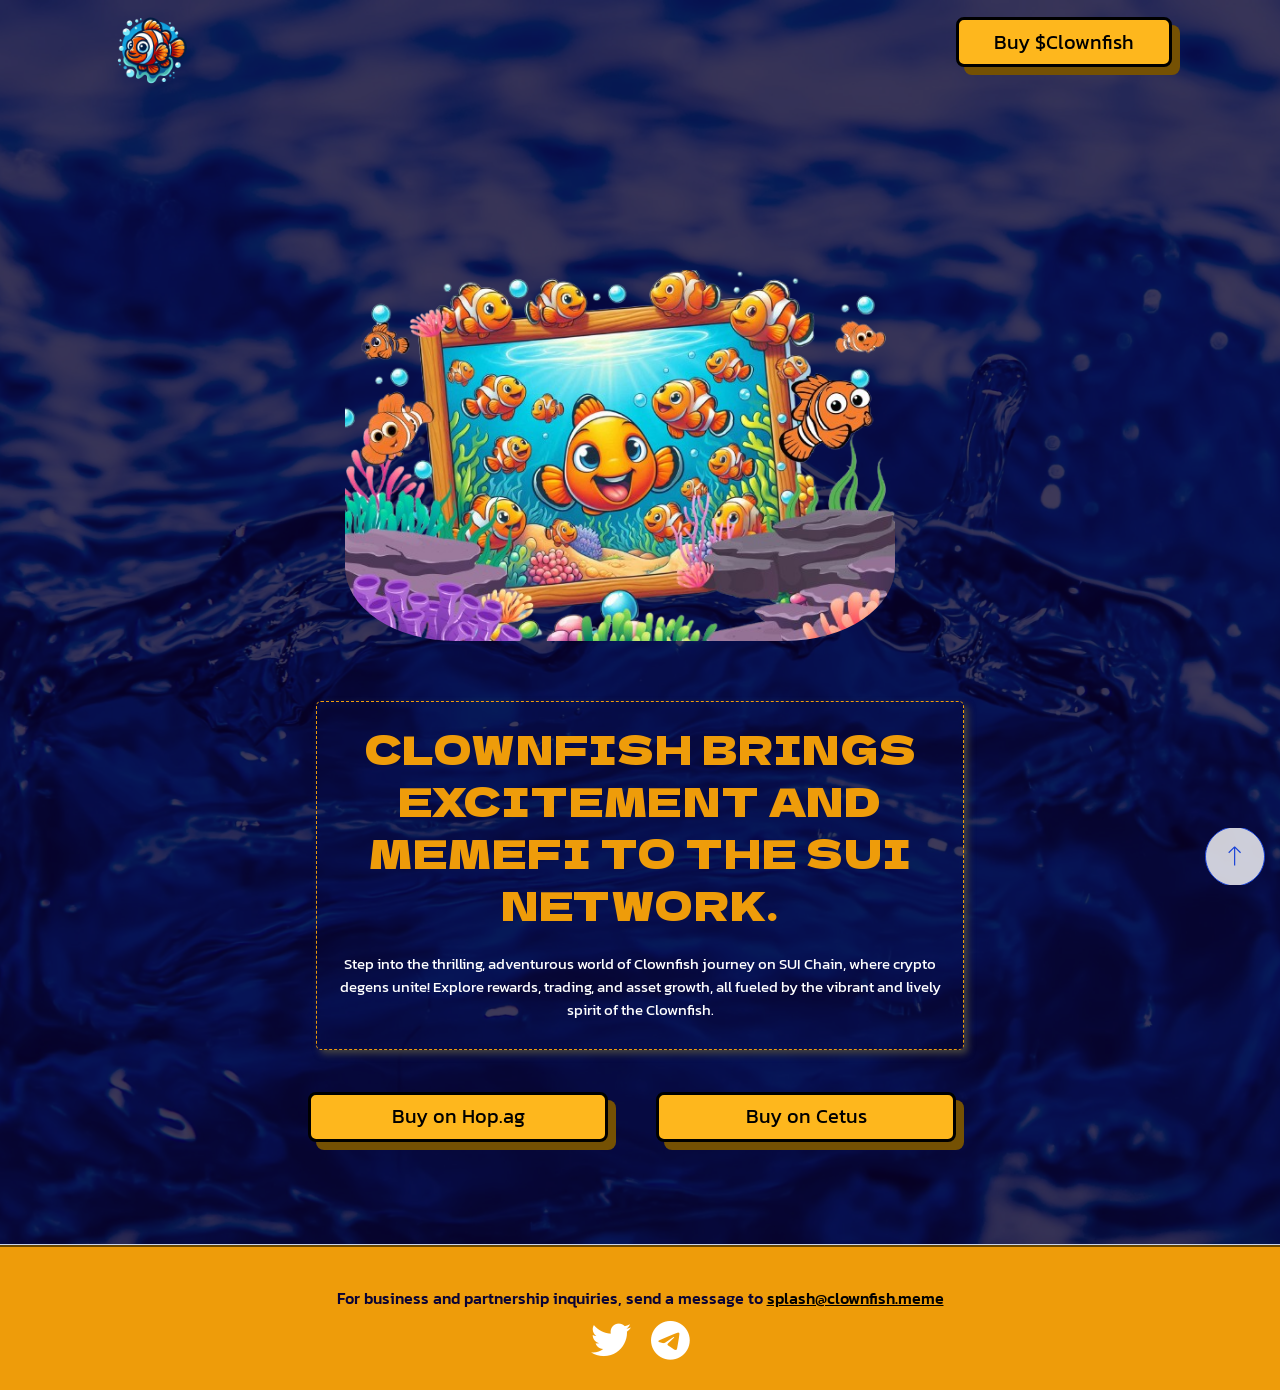
==== commit 9b7c35fc: "deploy 5" ====
--- a/index.html
+++ b/index.html
@@ -66,8 +66,8 @@
 
   <body class="theme-light">
     <!-- <header class="header" style="background: url(/assets/banner-bg.avif)"> -->
-    <header class="header" style="background: #0a0335">
-      <div class="" style="border-bottom: 1px solid #ee9c0a !important">
+    <header class="header" style="background: #08022bc7">
+      <div class="" style="border-bottom: 0px solid #ee9c0a !important">
         <div class="container">
           <nav
             class="header__navbar navbar navbar-expand-lg header-flex"
@@ -123,7 +123,10 @@
       </div>
       <section
         class="section-hero"
-        style="background: #0a0335; border-bottom: 0px solid #ee9c0a !important"
+        style="
+          background: transparent;
+          border-bottom: 0px solid #ee9c0a !important;
+        "
       >
         <div class="section-hero__container container banner-container">
           <div class="top-text-container"></div>
@@ -140,13 +143,13 @@
               <div class="about-text">
                 <h2
                   class="section-description__title nft-h2 wow animate__animated animate__fadeIn"
-                  style="color: #0d0542; text-align: center"
+                  style="color: #ee9c0a; text-align: center"
                 >
                   Clownfish brings excitement and Memefi to the Sui network.
                 </h2>
                 <p
                   class="section-description__text animate__animated animate__fadeIn animate__delay-2s"
-                  style="color: #111; text-align: center"
+                  style="color: #fff; text-align: center"
                 >
                   Step into the thrilling, adventurous world of Clownfish
                   journey on SUI Chain, where crypto degens unite! Explore
--- a/css/style.css
+++ b/css/style.css
@@ -3,6 +3,10 @@
 body {
   /* font-family: Stopbuck !important;
   src: url(../assets/stopbuck/Stopbuck.ttf); */
+  background: url("../img/water.jpg");
+  background-position: center center;
+  background-repeat: no-repeat;
+  background-size: cover;
 }
 .header-flex {
   display: flex;
@@ -15,10 +19,15 @@
 
 .shadow-box {
   background-color: #755103;
+  /* background-color: transparent;
+  border: 4px solid #755103; */
   border-radius: 0.5rem;
   position: relative;
   /* inset: auto -0.6rem -0.5rem auto; */
   padding: 25px 20px;
+}
+.shadow-box:hover {
+  background: transparent !important;
 }
 .shadow-box-inner {
   background: #eee;
@@ -61,7 +70,7 @@
   color: #000 !important;
 }
 .buy-btn:hover {
-  background: #000;
+  background: transparent;
   color: #feb71d !important;
   border: 3px solid #feb71d;
   font-weight: bold;
@@ -119,11 +128,11 @@
 }
 .banner-img-container img {
   /* height: 260px; */
-  width: 500px;
+  width: 550px;
   border-radius: 20%;
-  border: 4px solid #000;
+  /* border: 4px solid #000; */
   /* box-shadow: 7px 7px 9px #3a28008c; */
-  box-shadow: 7px 7px 6px #6445028e;
+  /* box-shadow: 7px 7px 6px #6445028e; */
 }
 .about-text-container {
   width: 60%;
@@ -133,7 +142,7 @@
   align-items: center;
 }
 .about-text {
-  background: #ee9c0a;
+  border: 1px dashed #ee9c0a !important;
   height: max-content;
   border-radius: 5px;
   border: 1px solid #333;
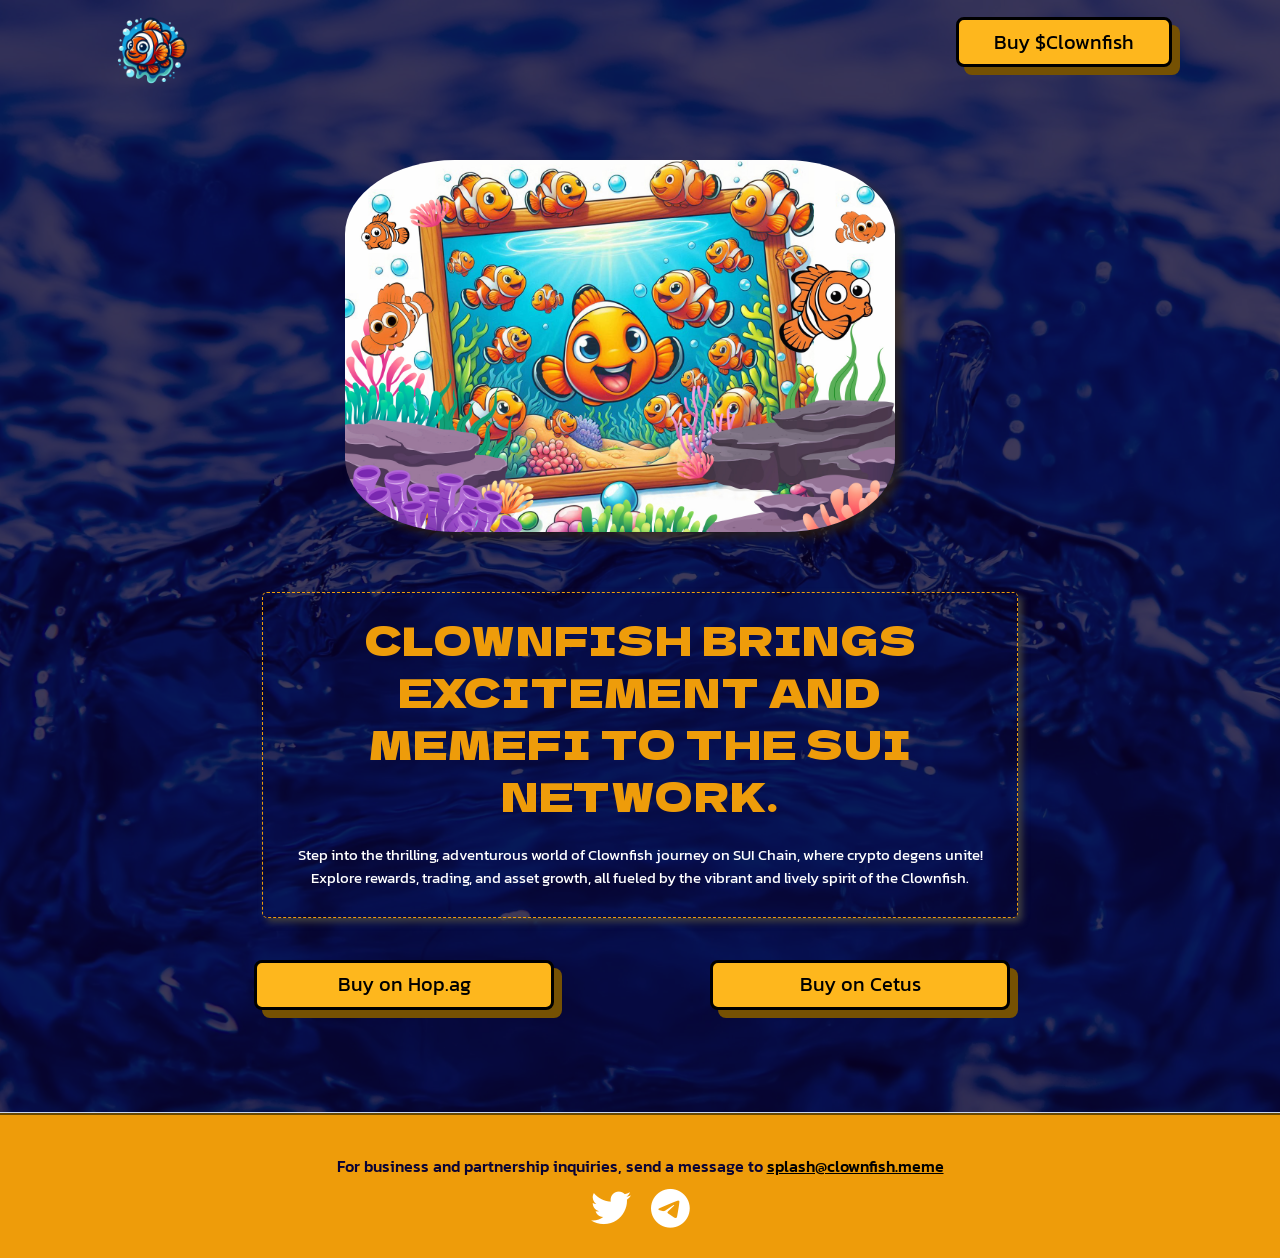
==== commit 3350cdb6: "deploy 6" ====
--- a/index.html
+++ b/index.html
@@ -129,12 +129,11 @@
         "
       >
         <div class="section-hero__container container banner-container">
-          <div class="top-text-container"></div>
           <div class="banner-upper">
             <div
               class="banner-img-container animate__animated animate__slideInUp animate__delay-1s"
             >
-              <img src="./img/fish-2.png" alt="" class="swingX2 banner" />
+              <img src="./img/fish-3.jpg" alt="" class="swingX2 banner" />
               <!-- <img src="./img/fish.png" alt="" class="swingX" /> -->
               <!-- <img src="./assets/img4.jpg" alt="" class="swingX2" /> -->
             </div>
--- a/css/style.css
+++ b/css/style.css
@@ -107,7 +107,7 @@
   flex-direction: column;
   align-items: center;
   gap: 60px;
-  padding-top: 50px;
+  /* padding-top: 50px; */
 }
 .banner-upper {
   width: 100%;
@@ -131,11 +131,11 @@
   width: 550px;
   border-radius: 20%;
   /* border: 4px solid #000; */
-  /* box-shadow: 7px 7px 9px #3a28008c; */
+  box-shadow: 7px 7px 9px #3a28008c;
   /* box-shadow: 7px 7px 6px #6445028e; */
 }
 .about-text-container {
-  width: 60%;
+  width: 70%;
   display: flex;
   flex-direction: column;
   gap: 30px;
@@ -161,12 +161,12 @@
   border: 1px solid #888;
 }
 
-.top-text-container {
+/* .top-text-container {
   display: flex;
   flex-direction: column;
   gap: 10px;
   width: 85%;
-}
+} */
 .top-text {
   font-family: "Dela Gothic One", cursive;
   font-weight: 400;
@@ -303,7 +303,7 @@
   }
   .banner-img-container img {
     height: 180px;
-    width: 180px;
+    width: 300px;
   }
   .about-text {
     width: 95%;
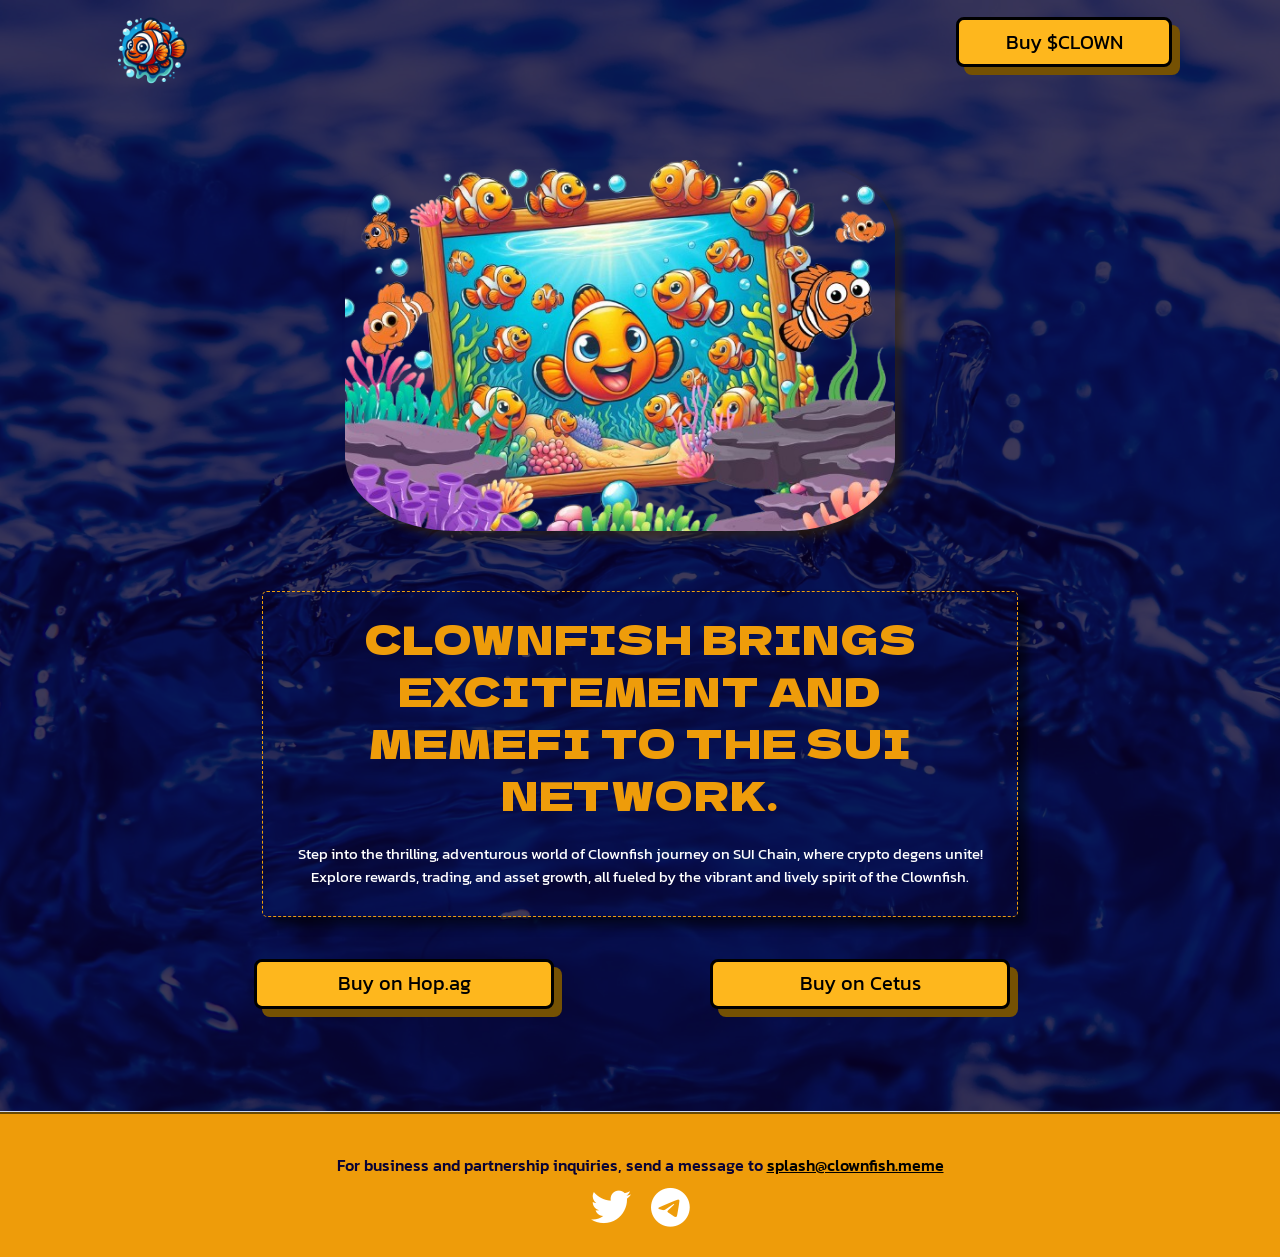
==== commit 0a7bb282: "deploy 7" ====
--- a/index.html
+++ b/index.html
@@ -115,7 +115,7 @@
                 href=""
                 target="_blank"
               >
-                Buy $Clownfish
+                Buy $CLOWN
               </a>
             </div>
           </nav>
@@ -133,7 +133,7 @@
             <div
               class="banner-img-container animate__animated animate__slideInUp animate__delay-1s"
             >
-              <img src="./img/fish-3.jpg" alt="" class="swingX2 banner" />
+              <img src="./img/fish-2.png" alt="" class="swingX2 banner" />
               <!-- <img src="./img/fish.png" alt="" class="swingX" /> -->
               <!-- <img src="./assets/img4.jpg" alt="" class="swingX2" /> -->
             </div>
--- a/css/style.css
+++ b/css/style.css
@@ -143,11 +143,13 @@
 }
 .about-text {
   border: 1px dashed #ee9c0a !important;
+  /* box-shadow: 7px 7px 9px #3a28008c; */
+  box-shadow: 9px 9px 10px #0000008e;
   height: max-content;
   border-radius: 5px;
   border: 1px solid #333;
   padding: 20px;
-  box-shadow: 4px 4px 7px #414040;
+  /* box-shadow: 4px 4px 7px #414040; */
   color: #999;
   margin-bottom: 20px !important;
 }
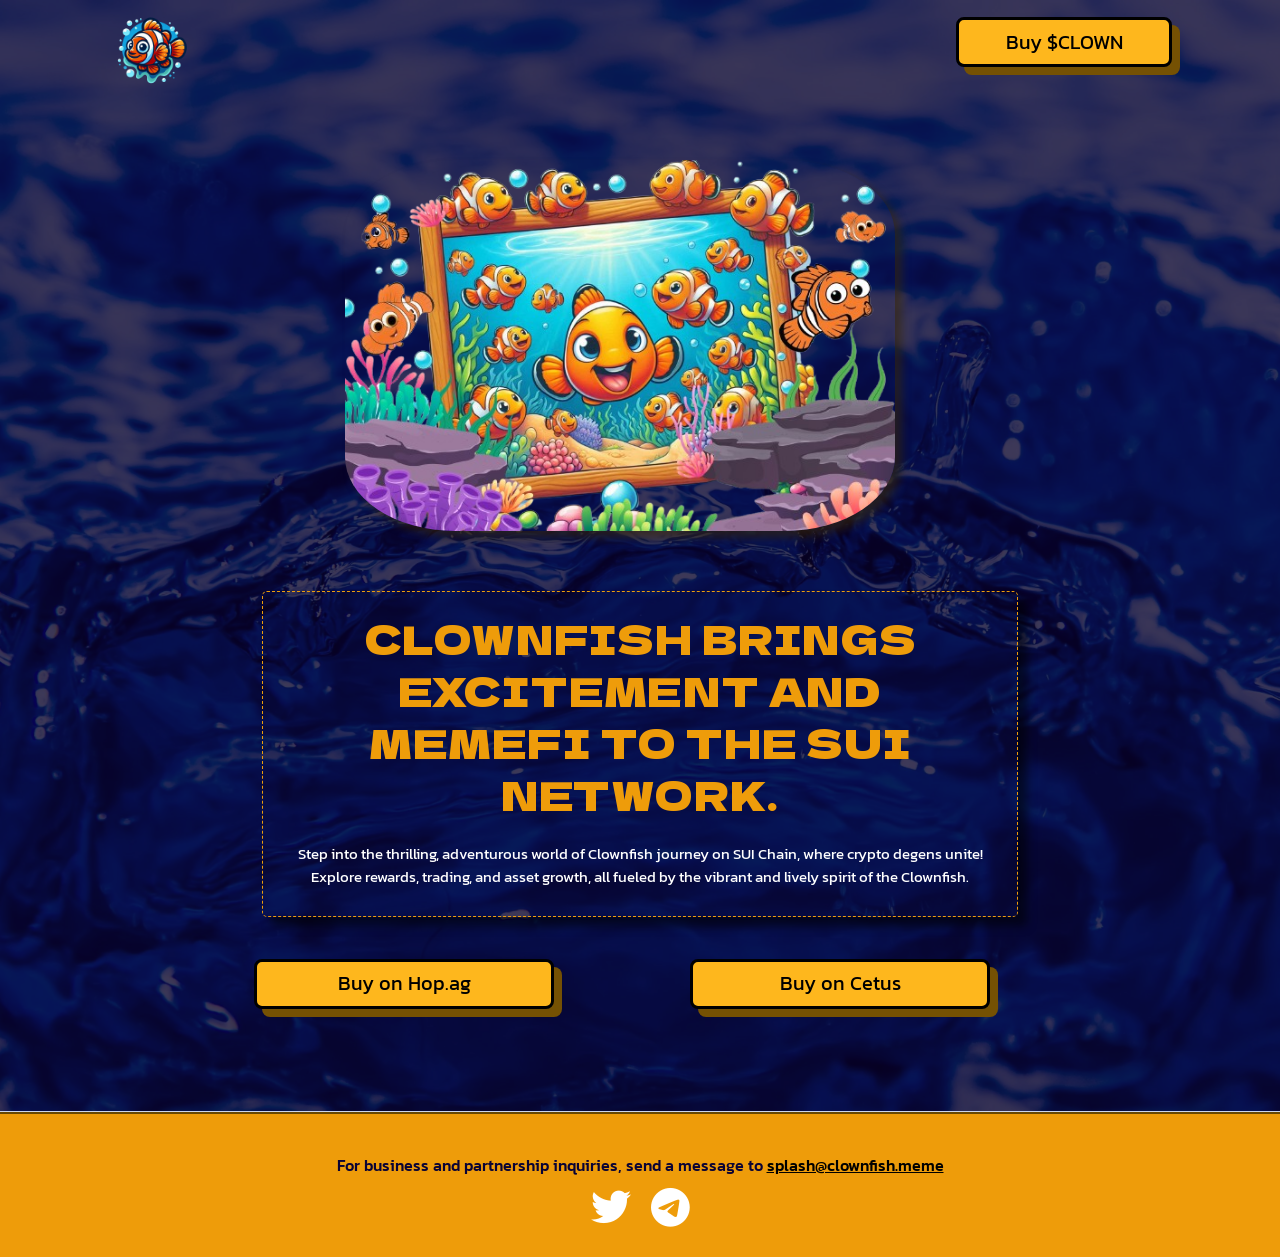
==== commit f8427836: "deploy 8" ====
--- a/index.html
+++ b/index.html
@@ -166,7 +166,7 @@
                     Buy on Hop.ag
                   </a>
                 </div>
-                <div class="shadow-box btn-width swingSlow">
+                <div class="shadow-box btn-width swingX">
                   <a
                     class="navbar-brand shadow-box-inner buy-btn"
                     href=""
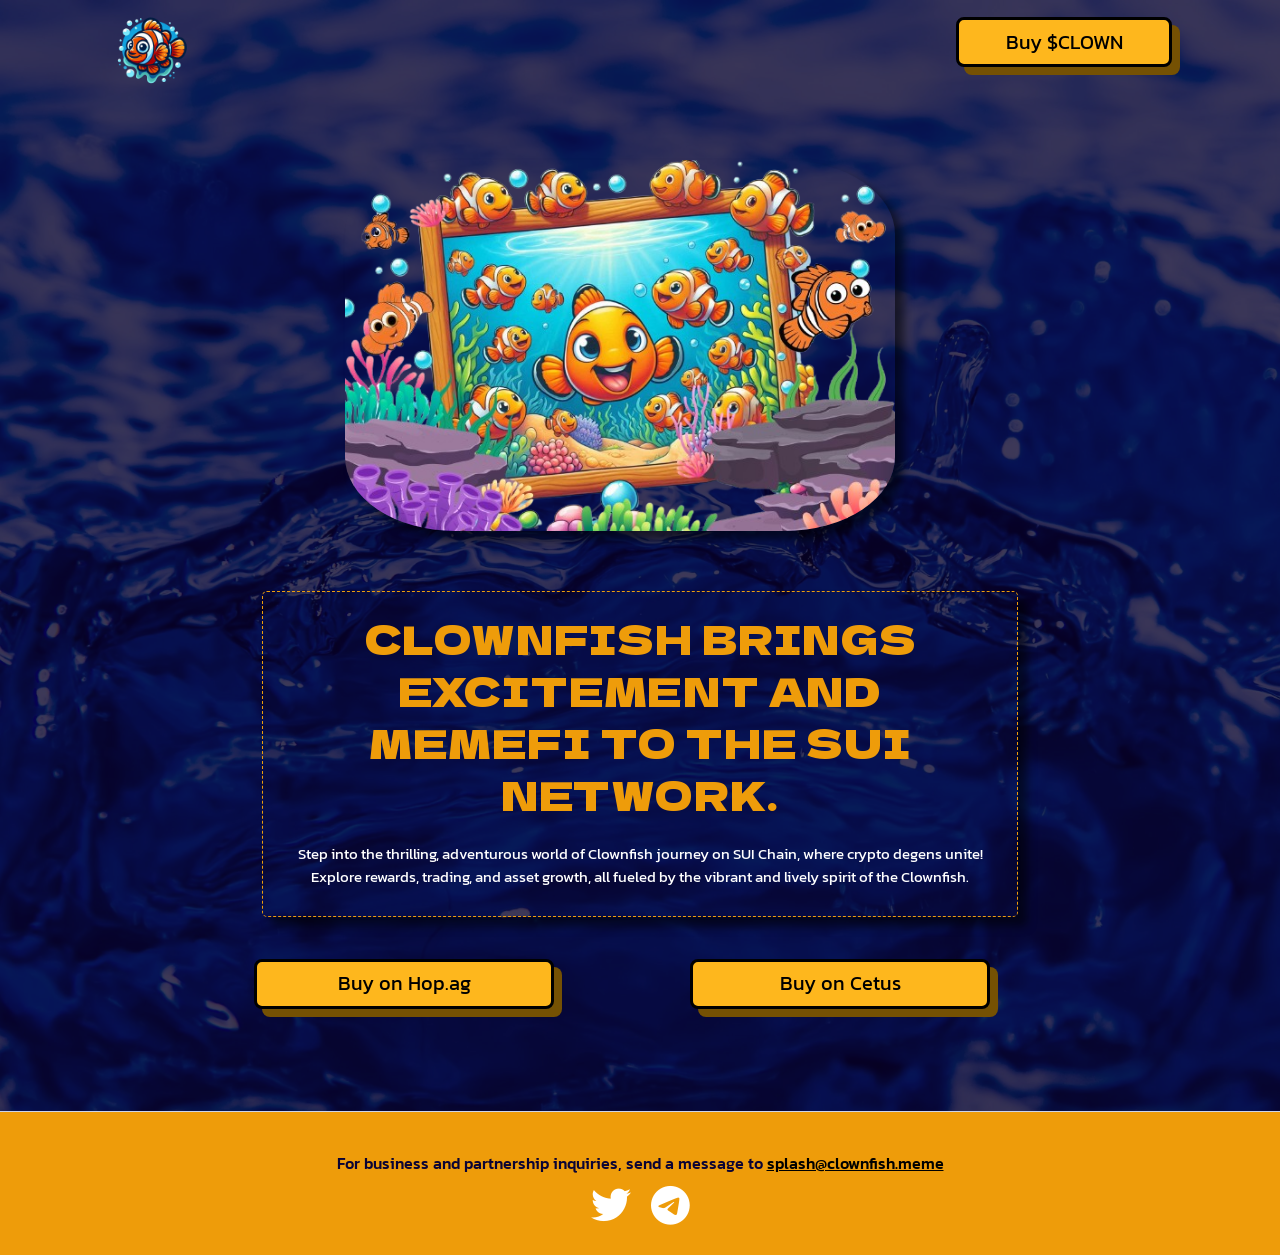
==== commit 7c38b893: "deploy 9" ====
--- a/index.html
+++ b/index.html
@@ -133,7 +133,7 @@
             <div
               class="banner-img-container animate__animated animate__slideInUp animate__delay-1s"
             >
-              <img src="./img/fish-2.png" alt="" class="swingX2 banner" />
+              <img src="./img/fish-2.png" alt="" class="swingX2" />
               <!-- <img src="./img/fish.png" alt="" class="swingX" /> -->
               <!-- <img src="./assets/img4.jpg" alt="" class="swingX2" /> -->
             </div>
@@ -208,12 +208,7 @@
       </section>
     </main> -->
 
-    <footer
-      style="
-        background-color: #ee9c0a;
-        border-top: 2px solid #684701 !important;
-      "
-    >
+    <footer style="background-color: #ee9c0a">
       <div class="footer__container container">
         <div class="row">
           <div class="col-12">
--- a/css/style.css
+++ b/css/style.css
@@ -131,7 +131,7 @@
   width: 550px;
   border-radius: 20%;
   /* border: 4px solid #000; */
-  box-shadow: 7px 7px 9px #3a28008c;
+  box-shadow: 9px 9px 10px #0000008e;
   /* box-shadow: 7px 7px 6px #6445028e; */
 }
 .about-text-container {
@@ -304,7 +304,7 @@
     width: 100%;
   }
   .banner-img-container img {
-    height: 180px;
+    /* height: 180px; */
     width: 300px;
   }
   .about-text {
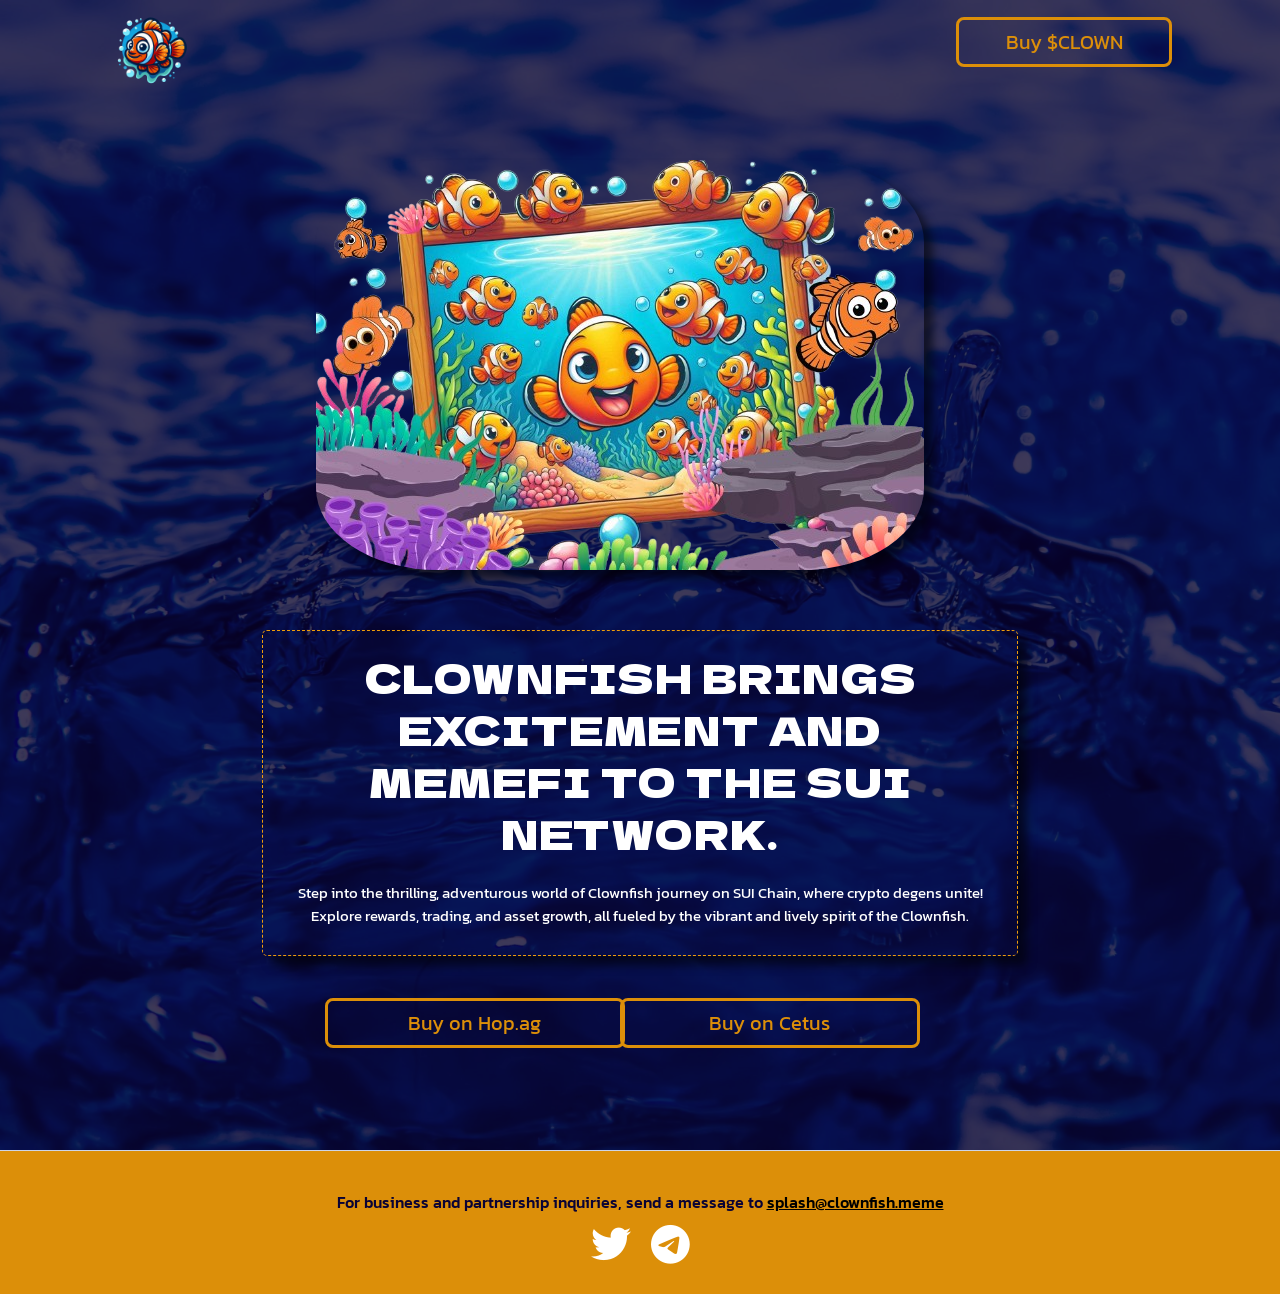
==== commit d7679ae6: "deploy 11" ====
--- a/index.html
+++ b/index.html
@@ -142,7 +142,7 @@
               <div class="about-text">
                 <h2
                   class="section-description__title nft-h2 wow animate__animated animate__fadeIn"
-                  style="color: #ee9c0a; text-align: center"
+                  style="color: #fff; text-align: center"
                 >
                   Clownfish brings excitement and Memefi to the Sui network.
                 </h2>
@@ -208,7 +208,7 @@
       </section>
     </main> -->
 
-    <footer style="background-color: #ee9c0a">
+    <footer style="background-color: #dc8f09">
       <div class="footer__container container">
         <div class="row">
           <div class="col-12">
--- a/css/style.css
+++ b/css/style.css
@@ -18,7 +18,7 @@
 }
 
 .shadow-box {
-  background-color: #755103;
+  /* background-color: #755103; */
   /* background-color: transparent;
   border: 4px solid #755103; */
   border-radius: 0.5rem;
@@ -66,13 +66,14 @@
   font-size: 20px;
 }
 .buy-btn {
-  background: #feb71d;
-  color: #000 !important;
+  background: transparent;
+  color: #dc8f09 !important;
+  border: 3px solid #dc8f09;
 }
 .buy-btn:hover {
   background: transparent;
-  color: #feb71d !important;
-  border: 3px solid #feb71d;
+  color: #dc8f09 !important;
+  border: 3px solid #dc8f09;
   font-weight: bold;
 }
 
@@ -128,7 +129,7 @@
 }
 .banner-img-container img {
   /* height: 260px; */
-  width: 550px;
+  width: 100%;
   border-radius: 20%;
   /* border: 4px solid #000; */
   box-shadow: 9px 9px 10px #0000008e;
@@ -235,7 +236,8 @@
 .buy-btn-cont {
   display: flex;
   width: 100%;
-  justify-content: space-between;
+  justify-content: center;
+  gap: 15px;
 }
 
 @media (max-width: 500px) {
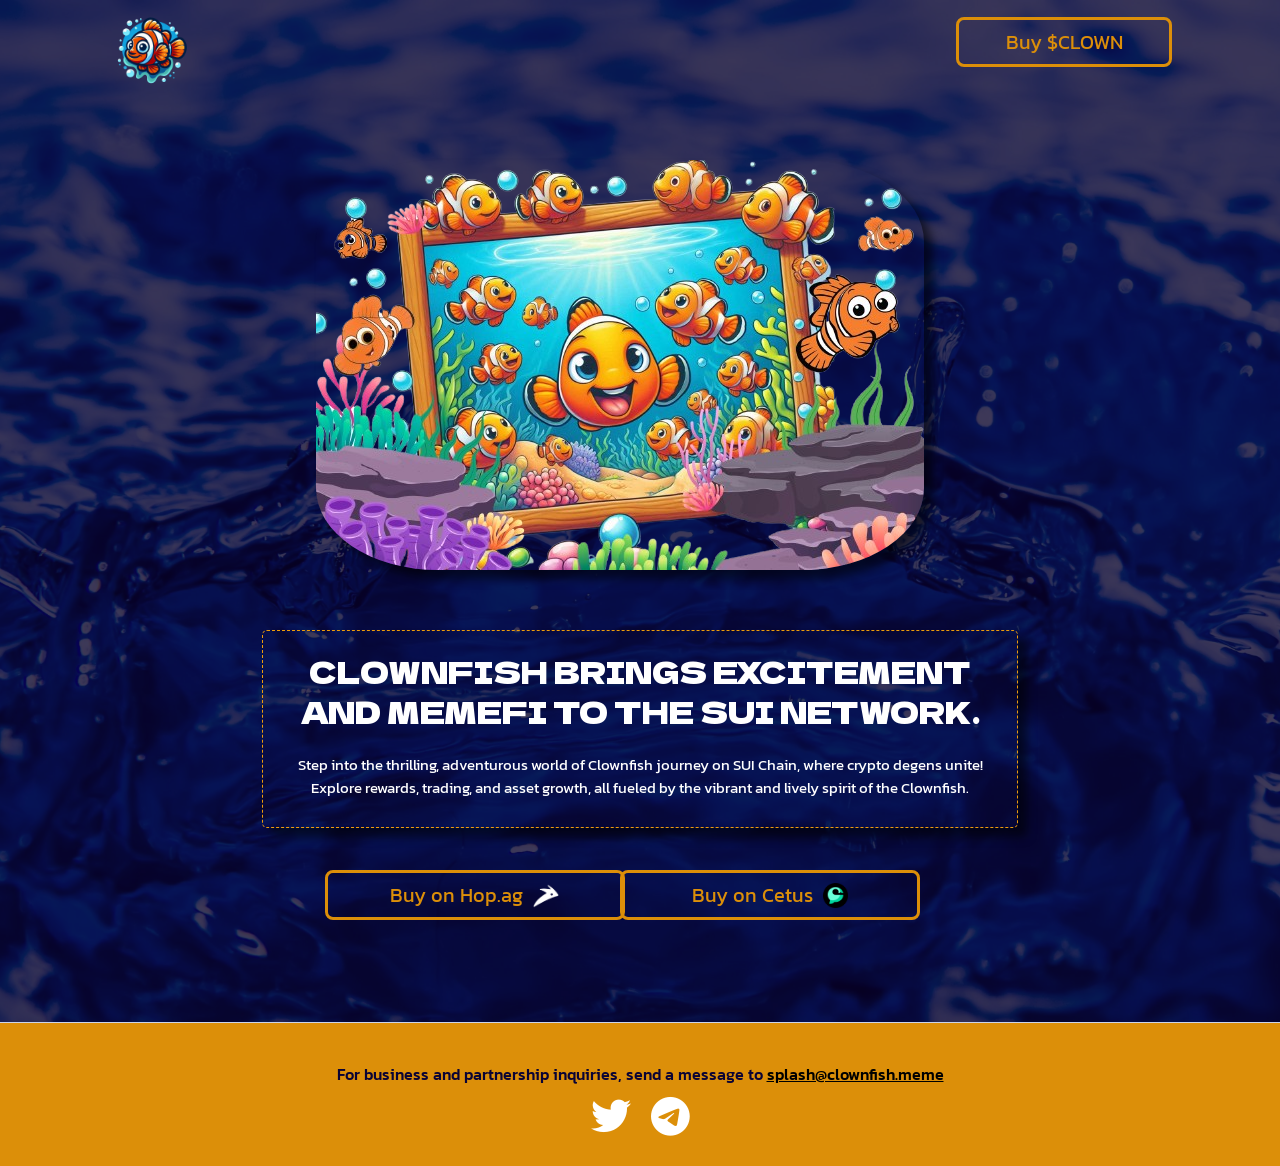
==== commit 0c632505: "deploy 13" ====
--- a/index.html
+++ b/index.html
@@ -141,8 +141,12 @@
             <div class="about-text-container">
               <div class="about-text">
                 <h2
-                  class="section-description__title nft-h2 wow animate__animated animate__fadeIn"
-                  style="color: #fff; text-align: center"
+                  class="section-description__title nft-h3 wow animate__animated animate__fadeIn"
+                  style="
+                    color: #fff;
+                    text-align: center;
+                    text-transform: uppercase;
+                  "
                 >
                   Clownfish brings excitement and Memefi to the Sui network.
                 </h2>
@@ -163,7 +167,8 @@
                     href=""
                     target="_blank"
                   >
-                    Buy on Hop.ag
+                    <span>Buy on Hop.ag</span>
+                    <img src="./img/hop.png" alt="" height="25" />
                   </a>
                 </div>
                 <div class="shadow-box btn-width swingX">
@@ -172,8 +177,9 @@
                     href=""
                     target="_blank"
                   >
-                    Buy on Cetus</a
-                  >
+                    <span>Buy on Cetus</span>
+                    <img src="./img/cetus.png" alt="" height="25"
+                  /></a>
                 </div>
               </div>
             </div>
--- a/css/style.css
+++ b/css/style.css
@@ -31,7 +31,7 @@
 }
 .shadow-box-inner {
   background: #eee;
-  border: 3px solid #000;
+  /* border: 3px solid #000; */
   border-radius: 0.5rem;
   position: absolute;
   width: 100%;
@@ -55,7 +55,7 @@
   max-width: 150px;
   max-height: 100px;
   /* border-radius: 50%;
-  border: 3px solid #feb71d; */
+  border: 3px solid #dc8f09; */
 }
 .btn-width {
   width: 300px;
@@ -69,6 +69,10 @@
   background: transparent;
   color: #dc8f09 !important;
   border: 3px solid #dc8f09;
+  display: flex;
+  justify-content: center;
+  align-items: center;
+  gap: 10px;
 }
 .buy-btn:hover {
   background: transparent;
@@ -97,7 +101,7 @@
   transition: 0.3s ease-in;
 }
 .navbar-toggler {
-  color: #feb71d;
+  color: #dc8f09;
   /* background: #fff; */
 }
 
@@ -213,7 +217,7 @@
   text-transform: uppercase;
   line-height: 2rem;
   font-weight: bold;
-  color: #feb71d;
+  color: #dc8f09;
 }
 .video-container iframe {
   border-radius: 10px;
@@ -260,13 +264,13 @@
   }
   .menu-container {
     flex-direction: column;
-    background: #feb71d !important;
+    background: #dc8f09 !important;
   }
   .shadow-box {
     padding: 25px 10px;
   }
   .shadow-box-inner {
-    border: 3px solid #000;
+    /* border: 3px solid #000; */
     top: -8px;
     left: -8px;
   }
